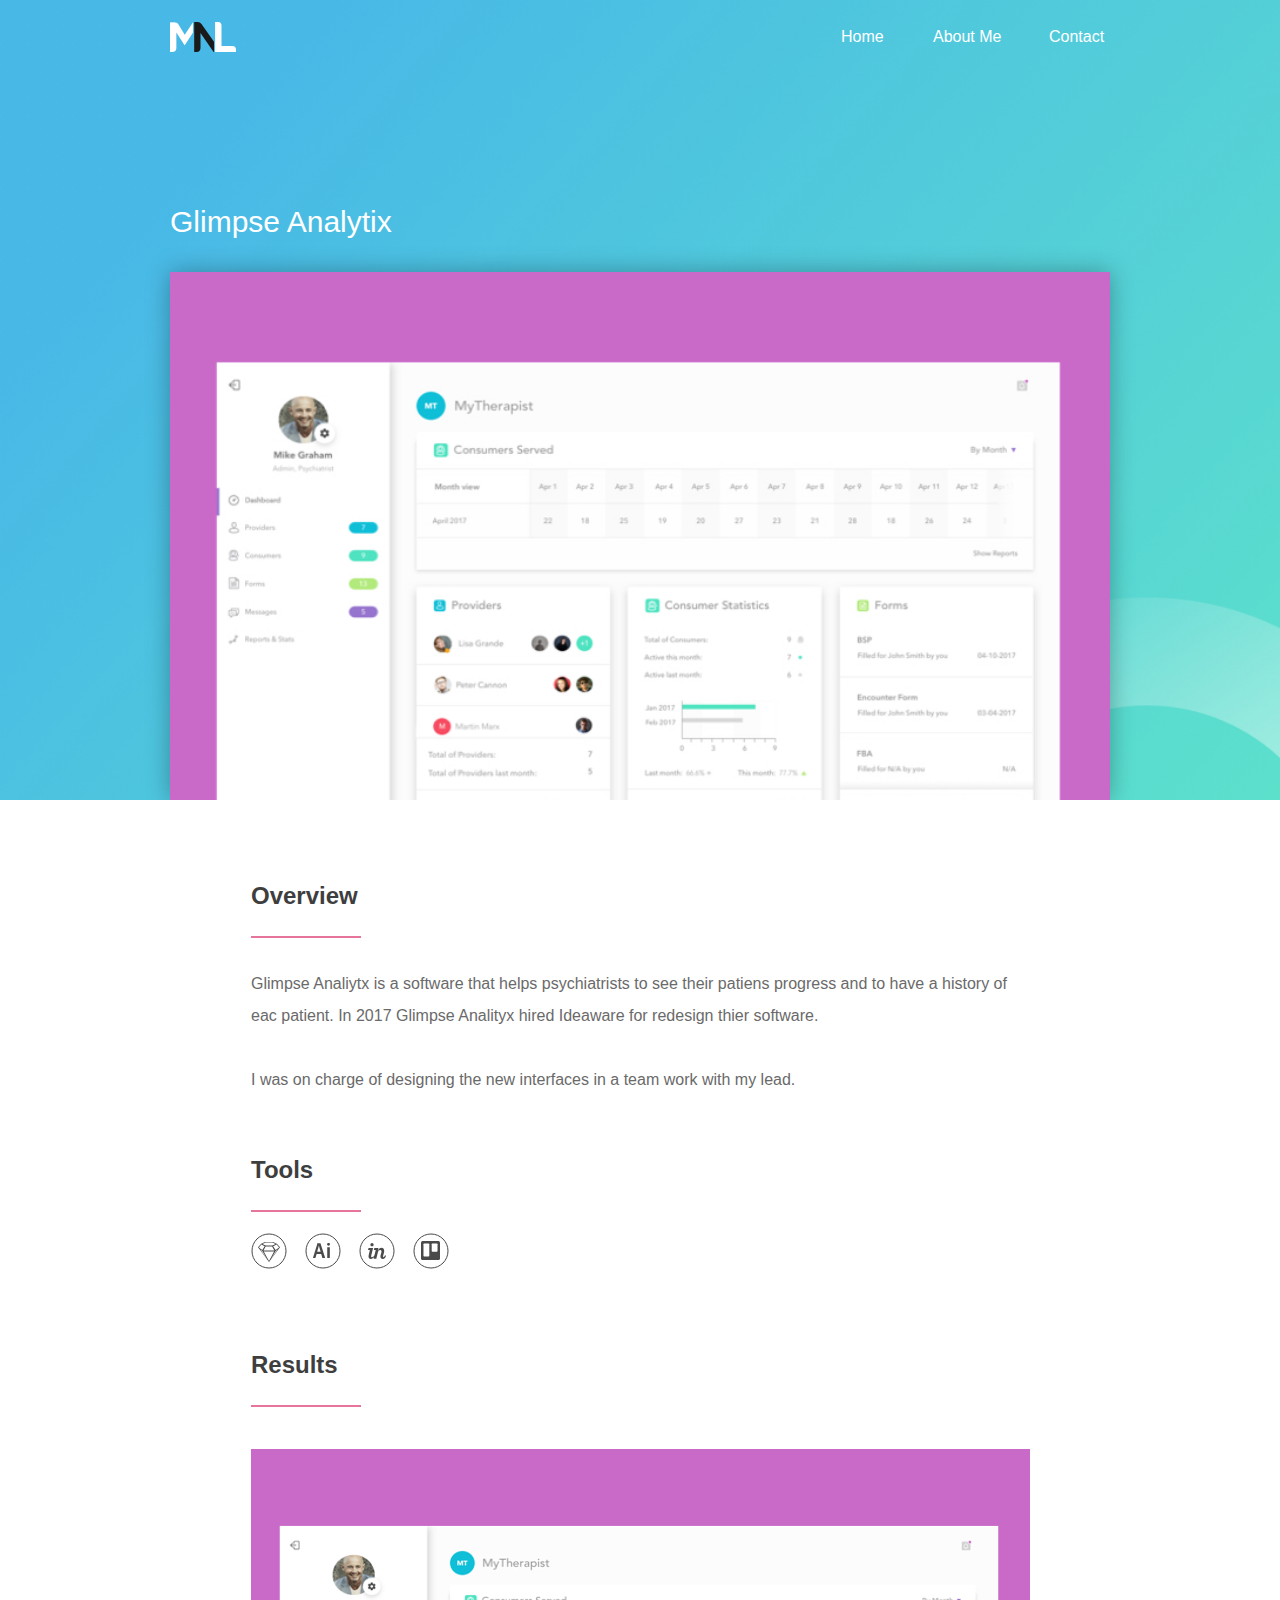
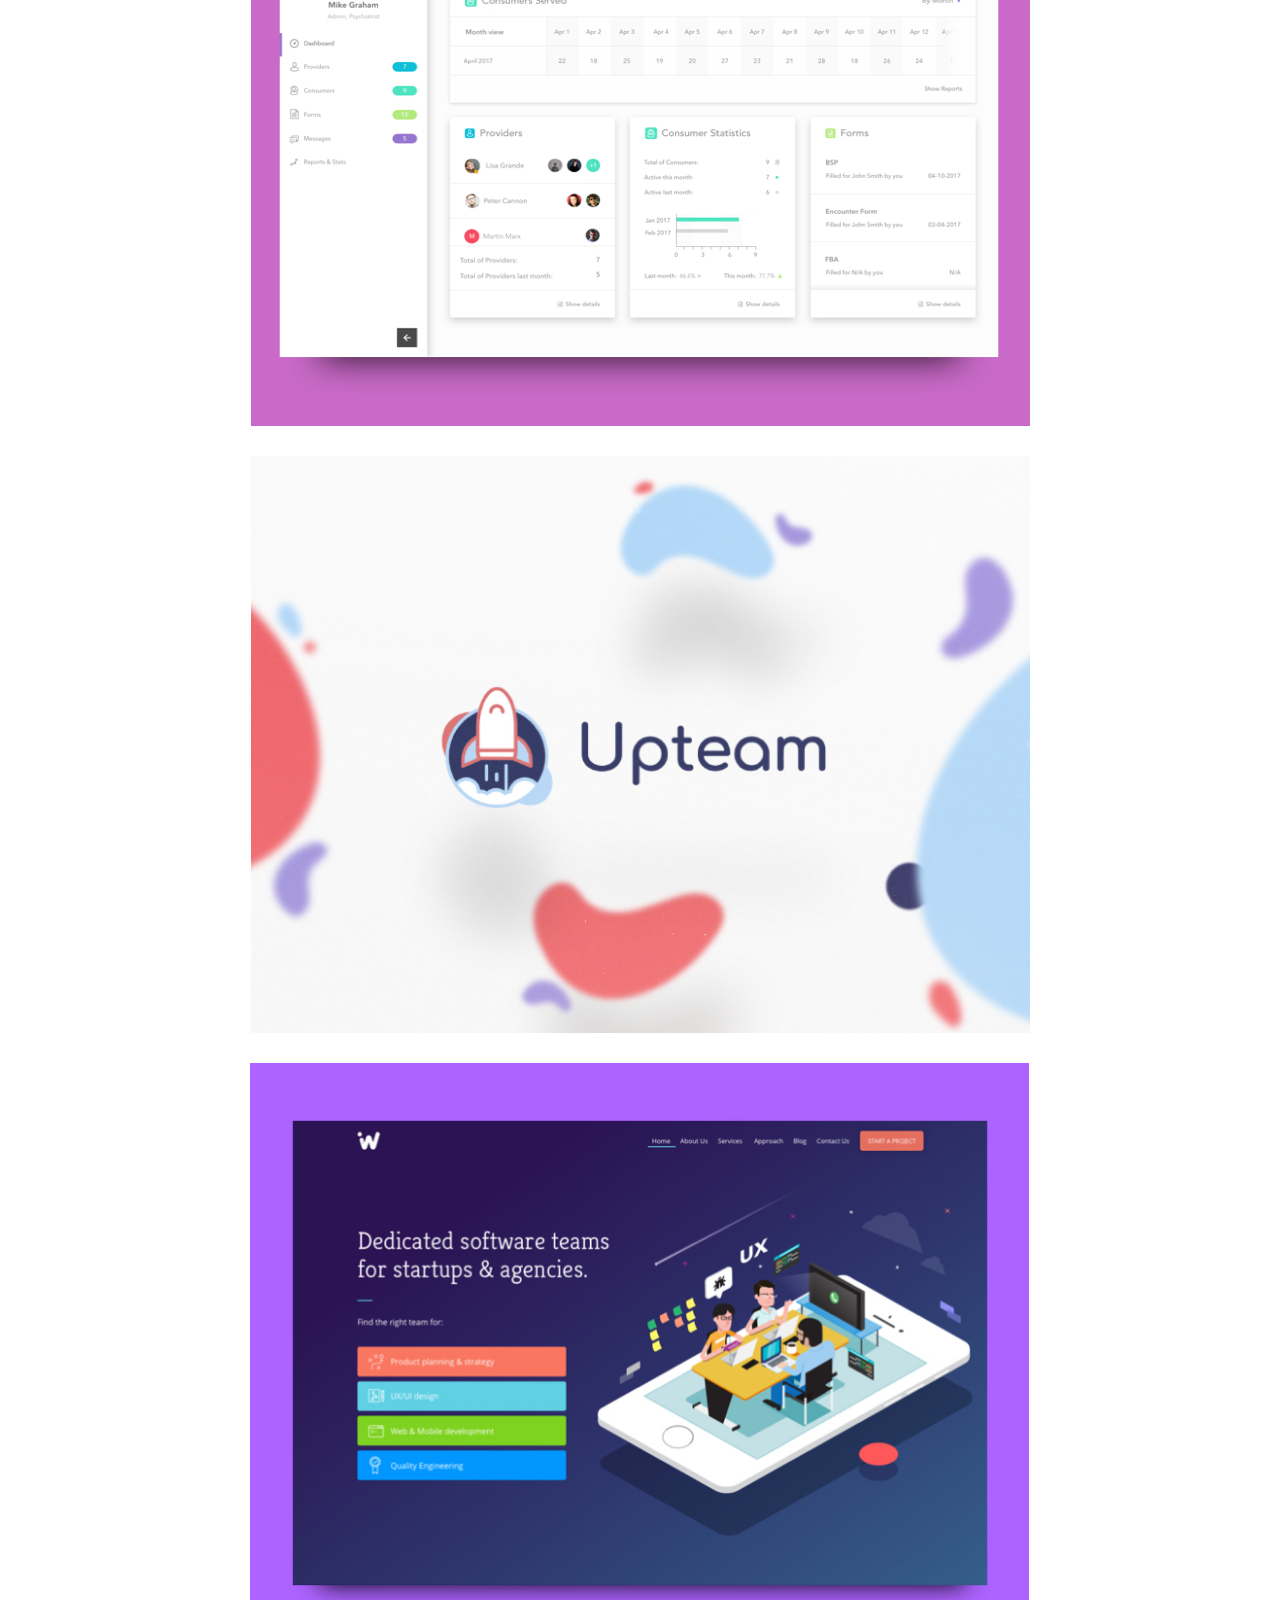
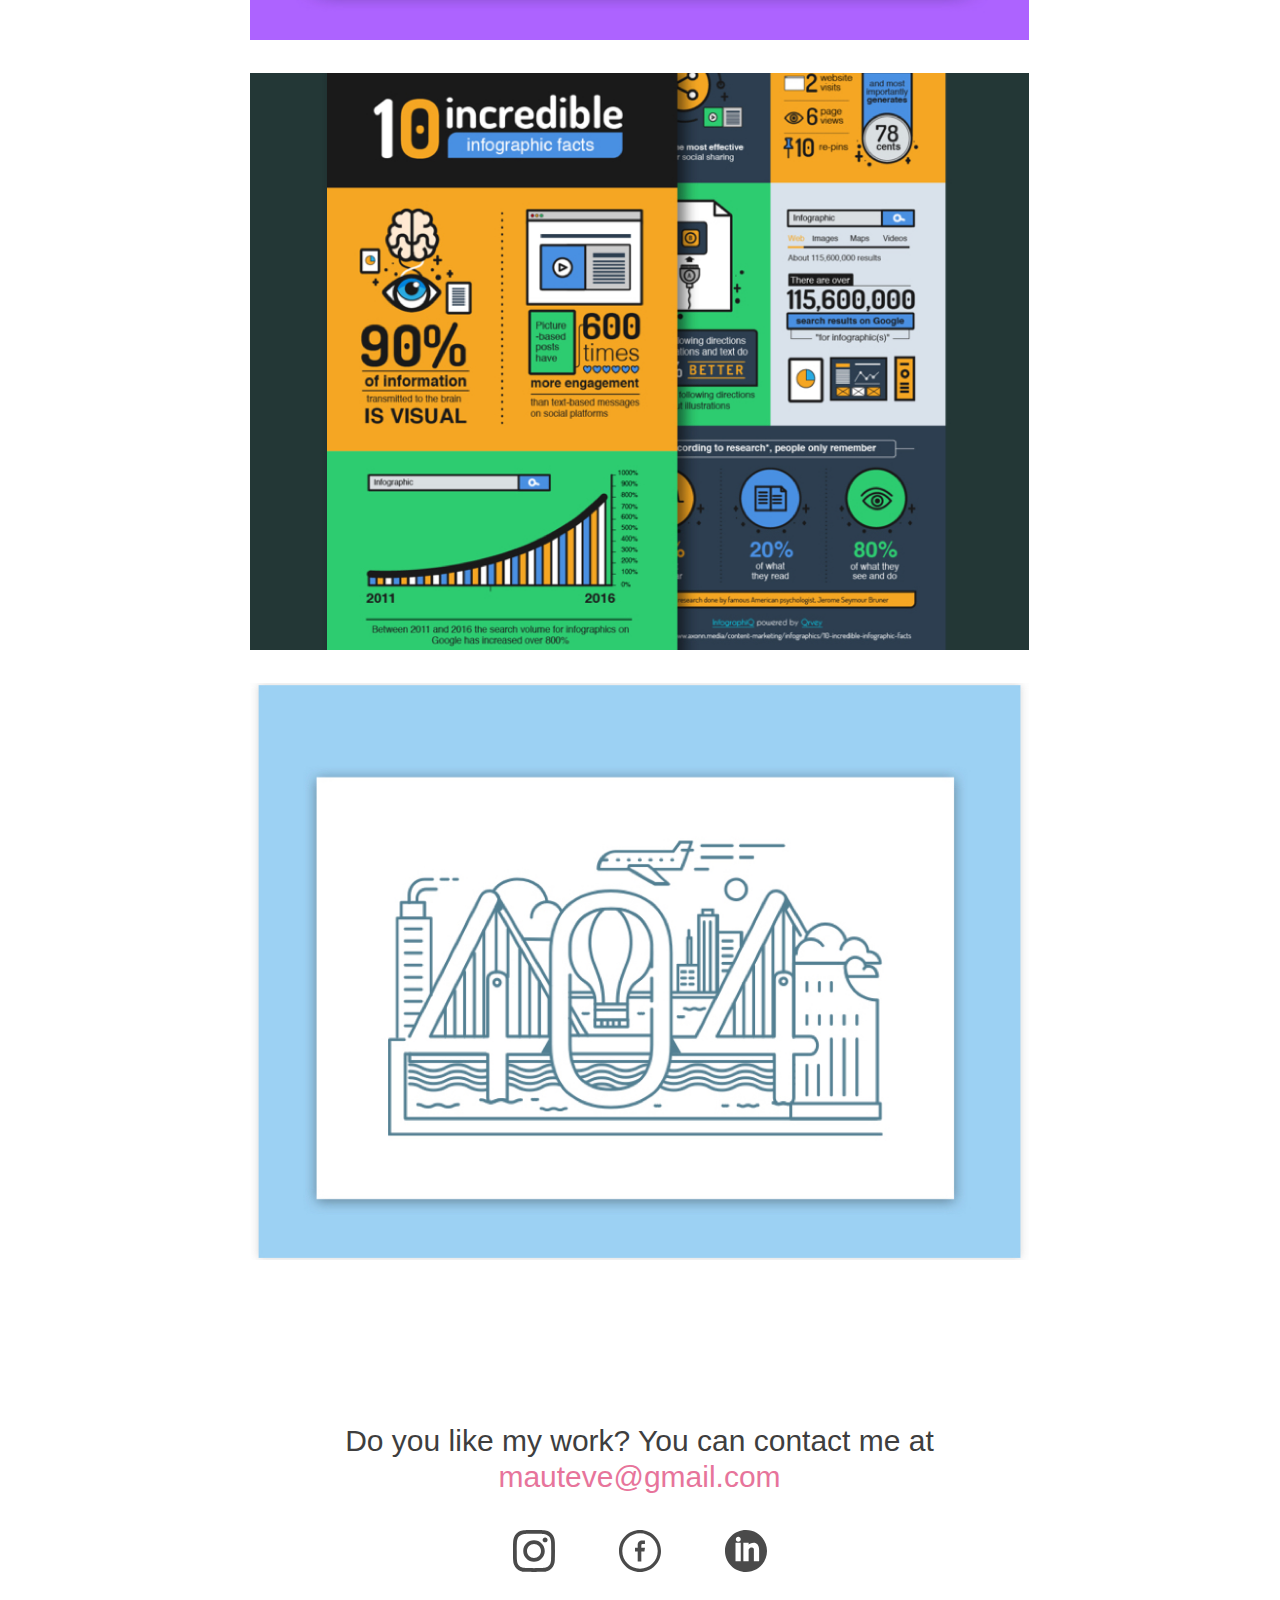
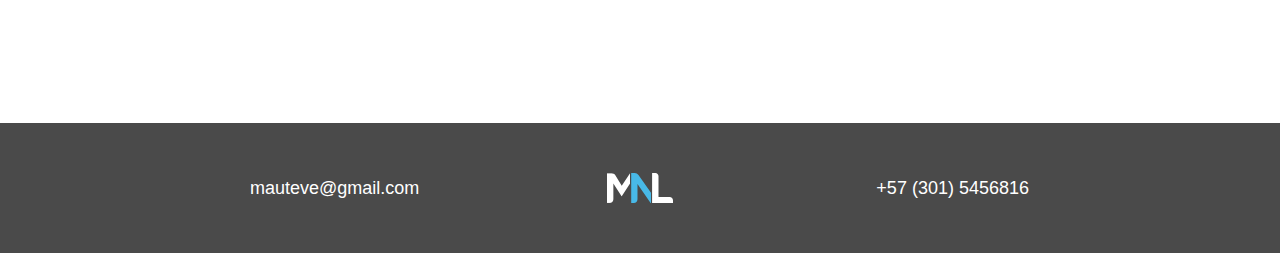
==== glipsy.html @ 7419769d "New update" ====
<!DOCTYPE html>
<html class="nojs html css_verticalspacer" lang="en-US">
 <head>

  <meta http-equiv="Content-type" content="text/html;charset=UTF-8"/>
  <meta name="generator" content="2017.0.4.363"/>
  
  <script type="text/javascript">
   // Update the 'nojs'/'js' class on the html node
document.documentElement.className = document.documentElement.className.replace(/\bnojs\b/g, 'js');

// Check that all required assets are uploaded and up-to-date
if(typeof Muse == "undefined") window.Muse = {}; window.Muse.assets = {"required":["museutils.js", "museconfig.js", "jquery.musepolyfill.bgsize.js", "jquery.watch.js", "jquery.scrolleffects.js", "require.js", "glipsy.css"], "outOfDate":[]};
</script>
  
  <title>Glipsy</title>
  <!-- CSS -->
  <link rel="stylesheet" type="text/css" href="css/site_global.css?crc=443350757"/>
  <link rel="stylesheet" type="text/css" href="css/glipsy.css?crc=286696289" id="pagesheet"/>
  <!-- IE-only CSS -->
  <!--[if lt IE 9]>
  <link rel="stylesheet" type="text/css" href="css/iefonts_glipsy.css?crc=179408139"/>
  <![endif]-->
  <!-- Other scripts -->
  <script type="text/javascript">
   var __adobewebfontsappname__ = "muse";
</script>
  <!-- JS includes -->
  <script src="https://webfonts.creativecloud.com/lato:n4,n7:default.js" type="text/javascript"></script>
   </head>
 <body>

  <div class="clearfix" id="page"><!-- column -->
   <div class="position_content" id="page_position_content">
    <div class="browser_width colelem" id="u547-bw">
     <div class="museBGSize" id="u547"><!-- column -->
      <div class="clearfix" id="u547_align_to_page">
       <div class="clearfix colelem" id="pu516"><!-- group -->
        <a class="nonblock nontext clip_frame grpelem" id="u516" href="index.html"><!-- svg --><img class="svg" id="u517" src="images/mau-logo.svg?crc=97443492" width="66" height="30" alt="" data-mu-svgfallback="images/mau%20logo_poster_.png?crc=57748039"/></a>
        <div class="clearfix grpelem" id="u538"><!-- group -->
         <a class="nonblock nontext clearfix grpelem" id="u540-4" href="index.html"><!-- content --><p>Home</p></a>
         <a class="nonblock nontext clearfix grpelem" id="u539-4" href="index.html#about"><!-- content --><p>About Me</p></a>
         <a class="nonblock nontext anim_swing clearfix grpelem" id="u541-4" href="glipsy.html#contact"><!-- content --><p>Contact</p></a>
        </div>
       </div>
       <div class="clearfix colelem" id="u586-4"><!-- content -->
        <p>Glimpse Analytix</p>
       </div>
       <div class="shadow museBGSize colelem" id="u580"><!-- simple frame --></div>
      </div>
     </div>
    </div>
    <div class="clearfix colelem" id="u583"><!-- column -->
     <div class="position_content" id="u583_position_content">
      <div class="clearfix colelem" id="u550"><!-- column -->
       <div class="clearfix colelem" id="u552-4"><!-- content -->
        <p>Overview</p>
       </div>
       <div class="colelem" id="u551"><!-- simple frame --></div>
      </div>
      <div class="clearfix colelem" id="u589-7"><!-- content -->
       <p>Glimpse Analiytx is a software that helps psychiatrists to see their patiens progress and to have a history of eac patient. In 2017 Glimpse Analityx hired Ideaware for redesign thier software.</p>
       <p>&nbsp;</p>
       <p>I was on charge of designing the new interfaces in a team work with my lead.</p>
      </div>
     </div>
    </div>
    <div class="clearfix colelem" id="u592"><!-- column -->
     <div class="clearfix colelem" id="u593-4"><!-- content -->
      <p>Tools</p>
     </div>
     <div class="colelem" id="u594"><!-- simple frame --></div>
    </div>
    <div class="clip_frame colelem" id="u629"><!-- svg -->
     <img class="svg" id="u625" src="images/items1.svg?crc=93284362" width="198" height="36" alt="" data-mu-svgfallback="images/items1_poster_.png?crc=3998183526"/>
    </div>
    <div class="clearfix colelem" id="u645"><!-- column -->
     <div class="clearfix colelem" id="u647-4"><!-- content -->
      <p>Results</p>
     </div>
     <div class="colelem" id="u646"><!-- simple frame --></div>
    </div>
    <div class="clearfix colelem" id="pu561-3"><!-- group -->
     <div class="clearfix grpelem" id="u561-3"><!-- content -->
      <p>&nbsp;</p>
     </div>
     <div class="museBGSize grpelem" id="u528"><!-- simple frame --></div>
    </div>
    <div class="museBGSize colelem" id="u513"><!-- simple frame --></div>
    <div class="museBGSize colelem" id="u542"><!-- simple frame --></div>
    <div class="museBGSize colelem" id="u562"><!-- simple frame --></div>
    <div class="museBGSize clearfix colelem" id="u534"><!-- group -->
     <a class="anchor_item grpelem" id="contact"></a>
    </div>
    <div class="verticalspacer" data-offset-top="4460" data-content-above-spacer="4459" data-content-below-spacer="591"></div>
    <div class="clearfix colelem" id="u527-6"><!-- content -->
     <p id="u527-2">Do you like my work? You can contact me at</p>
     <p id="u527-4">mauteve@gmail.com</p>
    </div>
    <div class="clearfix colelem" id="pu564"><!-- group -->
     <a class="nonblock nontext clip_frame grpelem" id="u564" href="https://www.instagram.com/mauteve/" target="_blank"><!-- svg --><img class="svg" id="u565" src="images/instagram.svg?crc=3971606391" width="42" height="42" alt="" data-mu-svgfallback="images/instagram_poster_.png?crc=4207622089"/></a>
     <a class="nonblock nontext clip_frame grpelem" id="u556" href="https://www.facebook.com/mauricio.nunez.790" target="_blank"><!-- svg --><img class="svg" id="u557" src="images/facebook.svg?crc=303448346" width="42" height="42" alt="" data-mu-svgfallback="images/facebook_poster_.png?crc=166941972"/></a>
     <a class="nonblock nontext clip_frame grpelem" id="u548" href="https://www.linkedin.com/in/mauricio-nu%C3%B1ez-03b488127/" target="_blank"><!-- svg --><img class="svg" id="u549" src="images/linkedin.svg?crc=256106211" width="42" height="42" alt="" data-mu-svgfallback="images/linkedin_poster_.png?crc=142197019"/></a>
    </div>
    <div class="browser_width colelem" id="u563-bw">
     <div id="u563"><!-- group -->
      <div class="clearfix" id="u563_align_to_page">
       <div class="clearfix grpelem" id="u514-4"><!-- content -->
        <p>mauteve@gmail.com</p>
       </div>
       <div class="clip_frame grpelem" id="u529"><!-- svg -->
        <img class="svg" id="u530" src="images/logo2.svg?crc=536399492" width="66" height="30" alt="" data-mu-svgfallback="images/logo2_poster_.png?crc=3783683288"/>
       </div>
       <div class="clearfix grpelem" id="u511-4"><!-- content -->
        <p>+57 (301) 5456816</p>
       </div>
      </div>
     </div>
    </div>
   </div>
  </div>
  <!-- Other scripts -->
  <script type="text/javascript">
   // Decide weather to suppress missing file error or not based on preference setting
var suppressMissingFileError = false
</script>
  <script type="text/javascript">
   window.Muse.assets.check=function(d){if(!window.Muse.assets.checked){window.Muse.assets.checked=!0;var b={},c=function(a,b){if(window.getComputedStyle){var c=window.getComputedStyle(a,null);return c&&c.getPropertyValue(b)||c&&c[b]||""}if(document.documentElement.currentStyle)return(c=a.currentStyle)&&c[b]||a.style&&a.style[b]||"";return""},a=function(a){if(a.match(/^rgb/))return a=a.replace(/\s+/g,"").match(/([\d\,]+)/gi)[0].split(","),(parseInt(a[0])<<16)+(parseInt(a[1])<<8)+parseInt(a[2]);if(a.match(/^\#/))return parseInt(a.substr(1),
16);return 0},g=function(g){for(var f=document.getElementsByTagName("link"),h=0;h<f.length;h++)if("text/css"==f[h].type){var i=(f[h].href||"").match(/\/?css\/([\w\-]+\.css)\?crc=(\d+)/);if(!i||!i[1]||!i[2])break;b[i[1]]=i[2]}f=document.createElement("div");f.className="version";f.style.cssText="display:none; width:1px; height:1px;";document.getElementsByTagName("body")[0].appendChild(f);for(h=0;h<Muse.assets.required.length;){var i=Muse.assets.required[h],l=i.match(/([\w\-\.]+)\.(\w+)$/),k=l&&l[1]?
l[1]:null,l=l&&l[2]?l[2]:null;switch(l.toLowerCase()){case "css":k=k.replace(/\W/gi,"_").replace(/^([^a-z])/gi,"_$1");f.className+=" "+k;k=a(c(f,"color"));l=a(c(f,"backgroundColor"));k!=0||l!=0?(Muse.assets.required.splice(h,1),"undefined"!=typeof b[i]&&(k!=b[i]>>>24||l!=(b[i]&16777215))&&Muse.assets.outOfDate.push(i)):h++;f.className="version";break;case "js":h++;break;default:throw Error("Unsupported file type: "+l);}}d?d().jquery!="1.8.3"&&Muse.assets.outOfDate.push("jquery-1.8.3.min.js"):Muse.assets.required.push("jquery-1.8.3.min.js");
f.parentNode.removeChild(f);if(Muse.assets.outOfDate.length||Muse.assets.required.length)f="Some files on the server may be missing or incorrect. Clear browser cache and try again. If the problem persists please contact website author.",g&&Muse.assets.outOfDate.length&&(f+="\nOut of date: "+Muse.assets.outOfDate.join(",")),g&&Muse.assets.required.length&&(f+="\nMissing: "+Muse.assets.required.join(",")),suppressMissingFileError?(f+="\nUse SuppressMissingFileError key in AppPrefs.xml to show missing file error pop up.",console.log(f)):alert(f)};location&&location.search&&location.search.match&&location.search.match(/muse_debug/gi)?
setTimeout(function(){g(!0)},5E3):g()}};
var muse_init=function(){require.config({baseUrl:""});require(["jquery","museutils","whatinput","jquery.musepolyfill.bgsize","jquery.watch","jquery.scrolleffects"],function(d){var $ = d;$(document).ready(function(){try{
window.Muse.assets.check($);/* body */
Muse.Utils.transformMarkupToFixBrowserProblemsPreInit();/* body */
Muse.Utils.prepHyperlinks(true);/* body */
Muse.Utils.resizeHeight('.browser_width');/* resize height */
Muse.Utils.requestAnimationFrame(function() { $('body').addClass('initialized'); });/* mark body as initialized */
Muse.Utils.fullPage('#page');/* 100% height page */
$('#u547').registerBackgroundPositionScrollEffect([{"speed":[0,0],"in":[-Infinity,0]},{"speed":[0,0],"in":[0,Infinity]}]);/* scroll effect */
Muse.Utils.showWidgetsWhenReady();/* body */
Muse.Utils.transformMarkupToFixBrowserProblems();/* body */
}catch(b){if(b&&"function"==typeof b.notify?b.notify():Muse.Assert.fail("Error calling selector function: "+b),false)throw b;}})})};

</script>
  <!-- RequireJS script -->
  <script src="scripts/require.js?crc=3951022091" type="text/javascript" async data-main="scripts/museconfig.js?crc=4177022356" onload="if (requirejs) requirejs.onError = function(requireType, requireModule) { if (requireType && requireType.toString && requireType.toString().indexOf && 0 <= requireType.toString().indexOf('#scripterror')) window.Muse.assets.check(); }" onerror="window.Muse.assets.check();"></script>
   </body>
</html>
---- css/site_global.css ----
html{min-height:100%;min-width:100%;-ms-text-size-adjust:none;}body,div,dl,dt,dd,ul,ol,li,nav,h1,h2,h3,h4,h5,h6,pre,code,form,fieldset,legend,input,button,textarea,p,blockquote,th,td,a{margin:0px;padding:0px;border-width:0px;border-style:solid;border-color:transparent;-webkit-transform-origin:left top;-ms-transform-origin:left top;-o-transform-origin:left top;transform-origin:left top;background-repeat:no-repeat;}button.submit-btn{-moz-box-sizing:content-box;-webkit-box-sizing:content-box;box-sizing:content-box;}.transition{-webkit-transition-property:background-image,background-position,background-color,border-color,border-radius,color,font-size,font-style,font-weight,letter-spacing,line-height,text-align,box-shadow,text-shadow,opacity;transition-property:background-image,background-position,background-color,border-color,border-radius,color,font-size,font-style,font-weight,letter-spacing,line-height,text-align,box-shadow,text-shadow,opacity;}.transition *{-webkit-transition:inherit;transition:inherit;}table{border-collapse:collapse;border-spacing:0px;}fieldset,img{border:0px;border-style:solid;-webkit-transform-origin:left top;-ms-transform-origin:left top;-o-transform-origin:left top;transform-origin:left top;}address,caption,cite,code,dfn,em,strong,th,var,optgroup{font-style:inherit;font-weight:inherit;}del,ins{text-decoration:none;}li{list-style:none;}caption,th{text-align:left;}h1,h2,h3,h4,h5,h6{font-size:100%;font-weight:inherit;}input,button,textarea,select,optgroup,option{font-family:inherit;font-size:inherit;font-style:inherit;font-weight:inherit;}.form-grp input,.form-grp textarea{-webkit-appearance:none;-webkit-border-radius:0;}body{font-family:Arial, Helvetica Neue, Helvetica, sans-serif;text-align:left;font-size:14px;line-height:17px;word-wrap:break-word;text-rendering:optimizeLegibility;-moz-font-feature-settings:'liga';-ms-font-feature-settings:'liga';-webkit-font-feature-settings:'liga';font-feature-settings:'liga';}a:link{color:#0000FF;text-decoration:underline;}a:visited{color:#800080;text-decoration:underline;}a:hover{color:#0000FF;text-decoration:underline;}a:active{color:#EE0000;text-decoration:underline;}a.nontext{color:black;text-decoration:none;font-style:normal;font-weight:normal;}.normal_text{color:#000000;direction:ltr;font-family:Arial, Helvetica Neue, Helvetica, sans-serif;font-size:14px;font-style:normal;font-weight:normal;letter-spacing:0px;line-height:17px;text-align:left;text-decoration:none;text-indent:0px;text-transform:none;vertical-align:0px;padding:0px;}.list0 li:before{position:absolute;right:100%;letter-spacing:0px;text-decoration:none;font-weight:normal;font-style:normal;}.rtl-list li:before{right:auto;left:100%;}.nls-None > li:before,.nls-None .list3 > li:before,.nls-None .list6 > li:before{margin-right:6px;content:'•';}.nls-None .list1 > li:before,.nls-None .list4 > li:before,.nls-None .list7 > li:before{margin-right:6px;content:'○';}.nls-None,.nls-None .list1,.nls-None .list2,.nls-None .list3,.nls-None .list4,.nls-None .list5,.nls-None .list6,.nls-None .list7,.nls-None .list8{padding-left:34px;}.nls-None.rtl-list,.nls-None .list1.rtl-list,.nls-None .list2.rtl-list,.nls-None .list3.rtl-list,.nls-None .list4.rtl-list,.nls-None .list5.rtl-list,.nls-None .list6.rtl-list,.nls-None .list7.rtl-list,.nls-None .list8.rtl-list{padding-left:0px;padding-right:34px;}.nls-None .list2 > li:before,.nls-None .list5 > li:before,.nls-None .list8 > li:before{margin-right:6px;content:'-';}.nls-None.rtl-list > li:before,.nls-None .list1.rtl-list > li:before,.nls-None .list2.rtl-list > li:before,.nls-None .list3.rtl-list > li:before,.nls-None .list4.rtl-list > li:before,.nls-None .list5.rtl-list > li:before,.nls-None .list6.rtl-list > li:before,.nls-None .list7.rtl-list > li:before,.nls-None .list8.rtl-list > li:before{margin-right:0px;margin-left:6px;}.TabbedPanelsTab{white-space:nowrap;}.MenuBar .MenuBarView,.MenuBar .SubMenuView{display:block;list-style:none;}.MenuBar .SubMenu{display:none;position:absolute;}.NoWrap{white-space:nowrap;word-wrap:normal;}.rootelem{margin-left:auto;margin-right:auto;}.colelem{display:inline;float:left;clear:both;}.clearfix:after{content:"\0020";visibility:hidden;display:block;height:0px;clear:both;}*:first-child+html .clearfix{zoom:1;}.clip_frame{overflow:hidden;}.popup_anchor{position:relative;width:0px;height:0px;}.popup_element{z-index:100000;}.svg{display:block;vertical-align:top;}span.wrap{content:'';clear:left;display:block;}span.actAsInlineDiv{display:inline-block;}.position_content,.excludeFromNormalFlow{float:left;}.preload_images{position:absolute;overflow:hidden;left:-9999px;top:-9999px;height:1px;width:1px;}.preload{height:1px;width:1px;}.animateStates{-webkit-transition:0.3s ease-in-out;-moz-transition:0.3s ease-in-out;-o-transition:0.3s ease-in-out;transition:0.3s ease-in-out;}[data-whatinput="mouse"] *:focus,[data-whatinput="touch"] *:focus,input:focus,textarea:focus{outline:none;}textarea{resize:none;overflow:auto;}.fld-prompt{pointer-events:none;}.wrapped-input{position:absolute;top:0px;left:0px;background:transparent;border:none;}.submit-btn{z-index:50000;cursor:pointer;}.anchor_item{width:22px;height:18px;}.MenuBar .SubMenuVisible,.MenuBarVertical .SubMenuVisible,.MenuBar .SubMenu .SubMenuVisible,.popup_element.Active,span.actAsPara,.actAsDiv,a.nonblock.nontext,img.block{display:block;}.widget_invisible,.js .invi,.js .mse_pre_init{visibility:hidden;}.ose_ei{visibility:hidden;z-index:0;}.no_vert_scroll{overflow-y:hidden;}.always_vert_scroll{overflow-y:scroll;}.always_horz_scroll{overflow-x:scroll;}.fullscreen{overflow:hidden;left:0px;top:0px;position:fixed;height:100%;width:100%;-moz-box-sizing:border-box;-webkit-box-sizing:border-box;-ms-box-sizing:border-box;box-sizing:border-box;}.fullwidth{position:absolute;}.borderbox{-moz-box-sizing:border-box;-webkit-box-sizing:border-box;-ms-box-sizing:border-box;box-sizing:border-box;}.scroll_wrapper{position:absolute;overflow:auto;left:0px;right:0px;top:0px;bottom:0px;padding-top:0px;padding-bottom:0px;margin-top:0px;margin-bottom:0px;}.browser_width > *{position:absolute;left:0px;right:0px;}.grpelem,.accordion_wrapper{display:inline;float:left;}.fld-checkbox input[type=checkbox],.fld-radiobutton input[type=radio]{position:absolute;overflow:hidden;clip:rect(0px, 0px, 0px, 0px);height:1px;width:1px;margin:-1px;padding:0px;border:0px;}.fld-checkbox input[type=checkbox] + label,.fld-radiobutton input[type=radio] + label{display:inline-block;background-repeat:no-repeat;cursor:pointer;float:left;width:100%;height:100%;}.pointer_cursor,.fld-recaptcha-mode,.fld-recaptcha-refresh,.fld-recaptcha-help{cursor:pointer;}p,h1,h2,h3,h4,h5,h6,ol,ul,span.actAsPara{max-height:1000000px;}.superscript{vertical-align:super;font-size:66%;line-height:0px;}.subscript{vertical-align:sub;font-size:66%;line-height:0px;}.horizontalSlideShow{-ms-touch-action:pan-y;touch-action:pan-y;}.verticalSlideShow{-ms-touch-action:pan-x;touch-action:pan-x;}.colelem100,.verticalspacer{clear:both;}.list0 li,.MenuBar .MenuItemContainer,.SlideShowContentPanel .fullscreen img,.css_verticalspacer .verticalspacer{position:relative;}.popup_element.Inactive,.js .disn,.js .an_invi,.hidden,.breakpoint{display:none;}#muse_css_mq{position:absolute;display:none;background-color:#FFFFFE;}.fluid_height_spacer{width:0.01px;}.muse_check_css{display:none;position:fixed;}@media screen and (-webkit-min-device-pixel-ratio:0){body{text-rendering:auto;}}
---- css/glipsy.css ----
.version.glipsy{color:#000011;background-color:#16A361;}#page{z-index:1;width:1280px;min-height:5050px;background-image:none;border-width:0px;border-color:#000000;background-color:transparent;margin-left:auto;margin-right:auto;}#page_position_content{margin-bottom:-3px;width:0.01px;}#u547{z-index:2;min-height:800px;opacity:1;-ms-filter:"progid:DXImageTransform.Microsoft.Alpha(Opacity=100)";filter:alpha(opacity=100);background:transparent url("../images/bg1.jpg?crc=4267783850") no-repeat center center;background-size:cover;}#u547_align_to_page{margin-left:auto;margin-right:auto;position:relative;width:1280px;left:-100px;padding-top:22px;}#pu516{z-index:3;width:0.01px;left:270px;position:relative;}#u516{z-index:3;width:66px;background-color:transparent;position:relative;margin-right:-10000px;}#u517{z-index:4;display:block;}#u538{z-index:36;width:269px;border-width:0px;border-color:transparent;background-color:transparent;position:relative;margin-right:-10000px;margin-top:5px;left:671px;}#u540-4{z-index:37;width:43px;min-height:21px;background-color:transparent;line-height:19px;color:#FFFFFF;font-size:16px;font-family:lato, sans-serif;font-weight:400;position:relative;margin-right:-10000px;}#u539-4{z-index:41;width:76px;min-height:21px;background-color:transparent;line-height:19px;color:#FFFFFF;font-size:16px;font-family:lato, sans-serif;font-weight:400;position:relative;margin-right:-10000px;left:92px;}#u541-4{z-index:45;width:61px;min-height:21px;background-color:transparent;line-height:19px;color:#FFFFFF;font-size:16px;font-family:lato, sans-serif;font-weight:400;position:relative;margin-right:-10000px;left:208px;}#u586-4{z-index:51;width:442px;min-height:32px;background-color:transparent;line-height:36px;color:#FFFFFF;font-size:30px;font-family:lato, sans-serif;font-weight:400;left:270px;margin-top:152px;position:relative;}#u580{z-index:49;width:940px;height:528px;box-shadow:0px 0px 23px rgba(0,0,0,0.3);opacity:1;-ms-filter:"progid:DXImageTransform.Microsoft.Alpha(Opacity=100)";filter:alpha(opacity=100);left:270px;margin-top:32px;position:relative;background:#FFFFFF url("../images/jun2.jpg?crc=338880880") no-repeat center top;background-size:cover;}.js body{visibility:hidden;}.js body.initialized{visibility:visible;}#u547-bw{z-index:2;min-height:800px;}#u583{z-index:50;width:1067px;background-color:#FFFFFF;margin-left:93px;position:relative;}#u583_position_content{margin-bottom:-37px;padding-top:81px;width:100%;}#u550{z-index:55;width:779px;border-width:0px;border-color:transparent;background-color:transparent;margin-left:158px;position:relative;}#u552-4{z-index:56;width:779px;min-height:34px;background-color:transparent;line-height:29px;color:#3E3E3E;font-size:24px;font-family:lato, sans-serif;font-weight:700;position:relative;}#u551{z-index:60;width:110px;height:2px;background-color:#E7749B;margin-top:21px;position:relative;}#u589-7{z-index:73;width:779px;min-height:25px;background-color:transparent;line-height:32px;color:#6A6A6A;font-size:16px;font-family:lato, sans-serif;font-weight:400;margin-left:158px;margin-top:30px;position:relative;}#u592{z-index:61;width:779px;border-width:0px;border-color:transparent;background-color:transparent;margin-left:251px;margin-top:96px;position:relative;}#u593-4{z-index:62;width:779px;min-height:34px;background-color:transparent;line-height:29px;color:#3E3E3E;font-size:24px;font-family:lato, sans-serif;font-weight:700;position:relative;}#u594{z-index:66;width:110px;height:2px;background-color:#E7749B;margin-top:21px;position:relative;}#u629{z-index:80;width:198px;background-color:transparent;margin-left:251px;margin-top:21px;position:relative;}#u625{z-index:81;display:block;}#u645{z-index:67;width:779px;border-width:0px;border-color:transparent;background-color:transparent;margin-left:251px;margin-top:81px;position:relative;}#u647-4{z-index:68;width:779px;min-height:34px;background-color:transparent;line-height:29px;color:#3E3E3E;font-size:24px;font-family:lato, sans-serif;font-weight:700;position:relative;}#u646{z-index:72;width:110px;height:2px;background-color:#E7749B;margin-top:21px;position:relative;}#pu561-3{z-index:5;width:0.01px;margin-left:-200px;margin-top:42px;}#u561-3{z-index:5;width:9px;background-color:transparent;position:relative;margin-right:-10000px;margin-top:106px;}#u528{z-index:8;width:779px;height:577px;opacity:1;-ms-filter:"progid:DXImageTransform.Microsoft.Alpha(Opacity=100)";filter:alpha(opacity=100);position:relative;margin-right:-10000px;left:451px;background:transparent url("../images/jun2.jpg?crc=338880880") no-repeat center center;background-size:cover;}#u513{z-index:9;width:779px;height:577px;opacity:1;-ms-filter:"progid:DXImageTransform.Microsoft.Alpha(Opacity=100)";filter:alpha(opacity=100);margin-left:251px;margin-top:30px;position:relative;background:transparent url("../images/jun3.jpg?crc=12240878") no-repeat center center;background-size:cover;}#u542{z-index:10;width:779px;height:577px;opacity:1;-ms-filter:"progid:DXImageTransform.Microsoft.Alpha(Opacity=100)";filter:alpha(opacity=100);margin-left:250px;margin-top:30px;position:relative;background:transparent url("../images/jun4.jpg?crc=4238243997") no-repeat center center;background-size:cover;}#u562{z-index:11;width:779px;height:577px;opacity:1;-ms-filter:"progid:DXImageTransform.Microsoft.Alpha(Opacity=100)";filter:alpha(opacity=100);margin-left:250px;margin-top:33px;position:relative;background:transparent url("../images/jun5.jpg?crc=4215621469") no-repeat center center;background-size:cover;}#u534{z-index:12;width:779px;opacity:1;-ms-filter:"progid:DXImageTransform.Microsoft.Alpha(Opacity=100)";filter:alpha(opacity=100);padding-bottom:65px;margin-left:250px;margin-top:33px;position:relative;background:transparent url("../images/jun6.jpg?crc=95916474") no-repeat center center;background-size:cover;}#contact{position:relative;margin-right:-10000px;width:22px;margin-top:494px;left:389px;}.css_verticalspacer .verticalspacer{height:calc(100vh - 5050px);}#u527-6{z-index:13;width:779px;min-height:34px;background-color:transparent;line-height:36px;text-align:center;font-size:30px;font-family:lato, sans-serif;font-weight:400;margin-left:250px;margin-top:163px;position:relative;}#u527-2{color:#3E3E3E;}#u527-4{color:#E7749B;}#pu564{z-index:23;width:0.01px;margin-left:513px;margin-top:35px;}#u564{z-index:23;width:42px;background-color:transparent;position:relative;margin-right:-10000px;}#u565{z-index:24;display:block;}#u556{z-index:19;width:42px;background-color:transparent;position:relative;margin-right:-10000px;left:106px;}#u557{z-index:20;display:block;}#u548{z-index:21;width:42px;background-color:transparent;position:relative;margin-right:-10000px;left:212px;}#u549{z-index:22;display:block;}#u563{z-index:25;min-height:80px;background-color:#4A4A4A;padding-bottom:50px;}#u563_align_to_page{margin-left:auto;margin-right:auto;position:relative;width:1280px;left:-100px;}#u514-4{z-index:28;width:180px;min-height:11px;background-color:transparent;line-height:22px;color:#FFFFFF;font-size:18px;font-family:lato, sans-serif;font-weight:400;position:relative;margin-right:-10000px;margin-top:54px;left:350px;}#u529{z-index:26;width:66px;background-color:transparent;position:relative;margin-right:-10000px;margin-top:50px;left:707px;}#u530{z-index:27;display:block;}#u511-4{z-index:32;width:180px;min-height:11px;background-color:transparent;line-height:22px;color:#FFFFFF;text-align:right;font-size:18px;font-family:lato, sans-serif;font-weight:400;position:relative;margin-right:-10000px;margin-top:54px;left:949px;}#u563-bw{z-index:25;min-height:80px;margin-top:151px;}#muse_css_mq,.html{background-color:#FFFFFF;}body{position:relative;min-width:1280px;}
---- css/iefonts_glipsy.css ----
#u552-4,#u593-4,#u647-4{font-family:lato-n7, sans-serif;}#u540-4,#u539-4,#u541-4,#u586-4,#u589-7,#u527-6,#u514-4,#u511-4{font-family:lato-n4, sans-serif;}
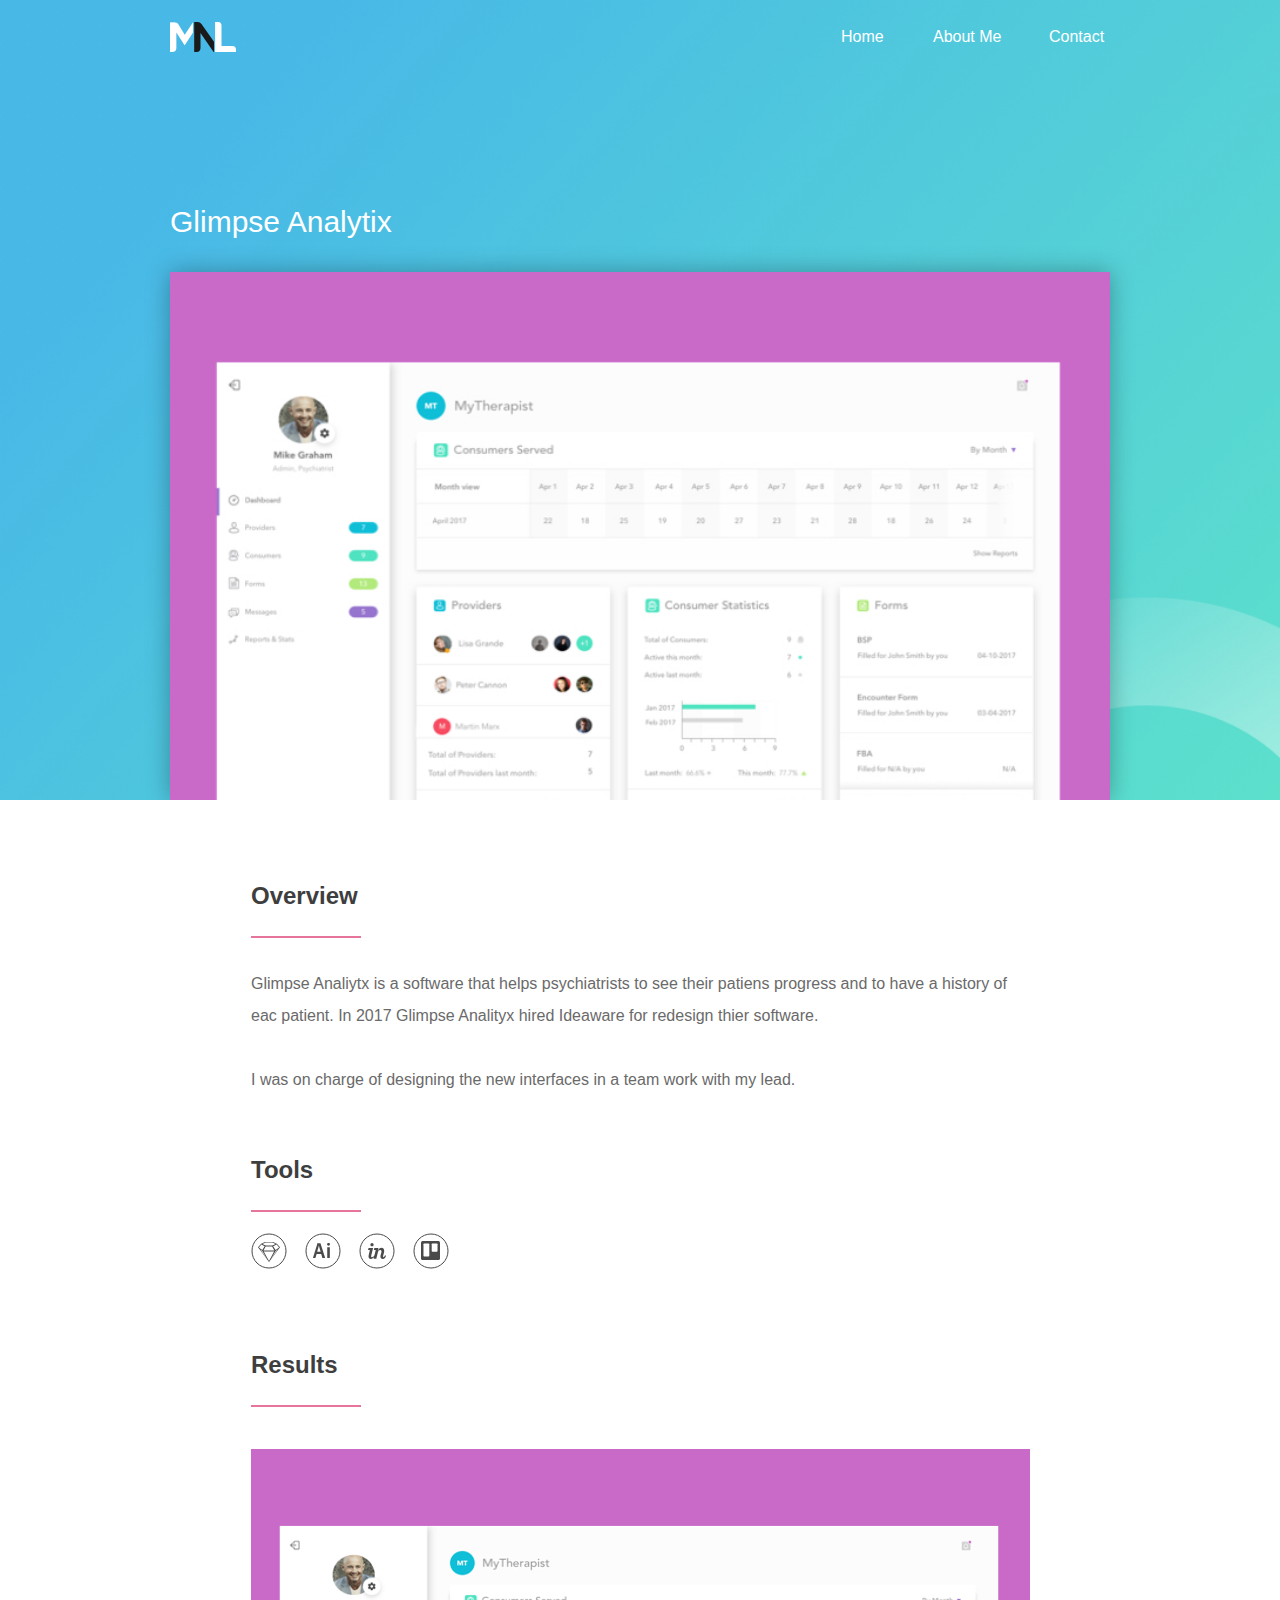
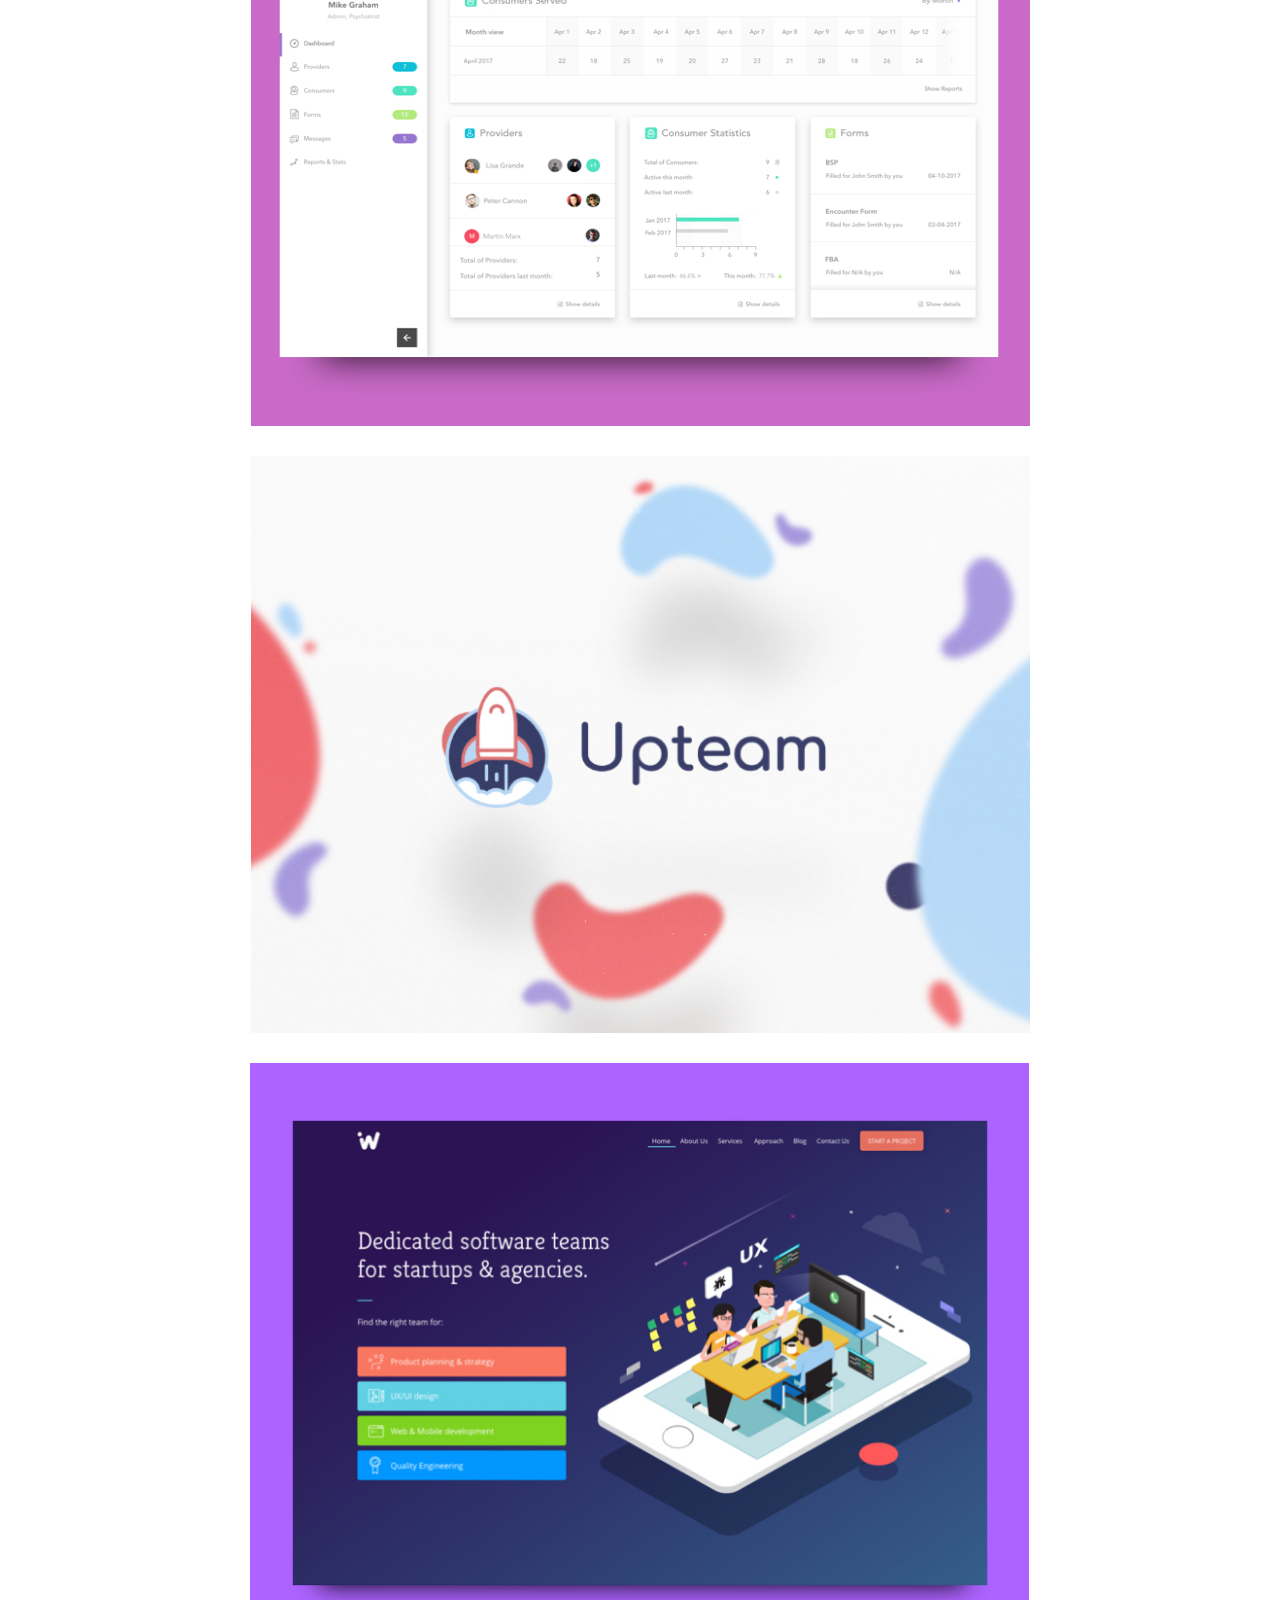
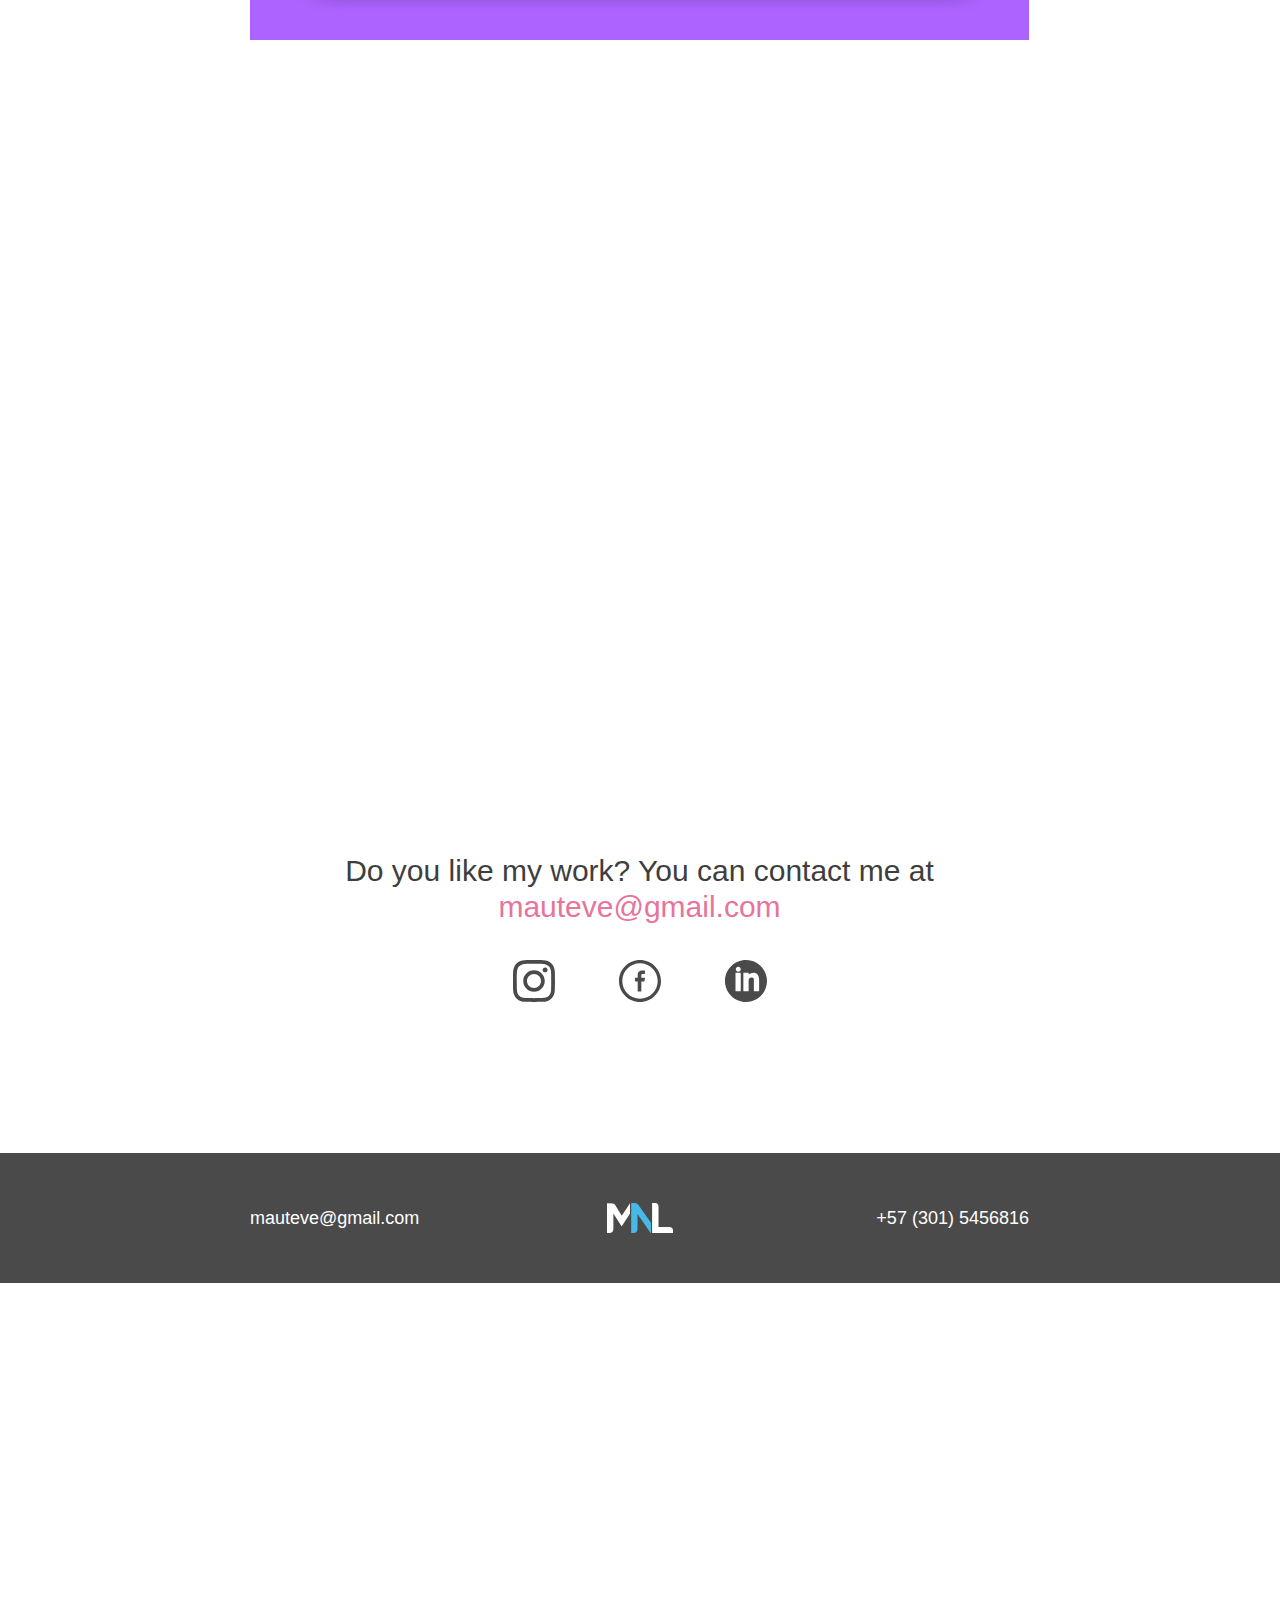
==== commit 2de994e6: "change images" ====
--- a/glipsy.html
+++ b/glipsy.html
@@ -16,7 +16,7 @@
   <title>Glipsy</title>
   <!-- CSS -->
   <link rel="stylesheet" type="text/css" href="css/site_global.css?crc=443350757"/>
-  <link rel="stylesheet" type="text/css" href="css/glipsy.css?crc=286696289" id="pagesheet"/>
+  <link rel="stylesheet" type="text/css" href="css/glipsy.css?crc=4032487847" id="pagesheet"/>
   <!-- IE-only CSS -->
   <!--[if lt IE 9]>
   <link rel="stylesheet" type="text/css" href="css/iefonts_glipsy.css?crc=179408139"/>
@@ -88,11 +88,8 @@
     </div>
     <div class="museBGSize colelem" id="u513"><!-- simple frame --></div>
     <div class="museBGSize colelem" id="u542"><!-- simple frame --></div>
-    <div class="museBGSize colelem" id="u562"><!-- simple frame --></div>
-    <div class="museBGSize clearfix colelem" id="u534"><!-- group -->
-     <a class="anchor_item grpelem" id="contact"></a>
-    </div>
-    <div class="verticalspacer" data-offset-top="4460" data-content-above-spacer="4459" data-content-below-spacer="591"></div>
+    <a class="anchor_item colelem" id="contact"></a>
+    <div class="verticalspacer" data-offset-top="3891" data-content-above-spacer="3890" data-content-below-spacer="504"></div>
     <div class="clearfix colelem" id="u527-6"><!-- content -->
      <p id="u527-2">Do you like my work? You can contact me at</p>
      <p id="u527-4">mauteve@gmail.com</p>
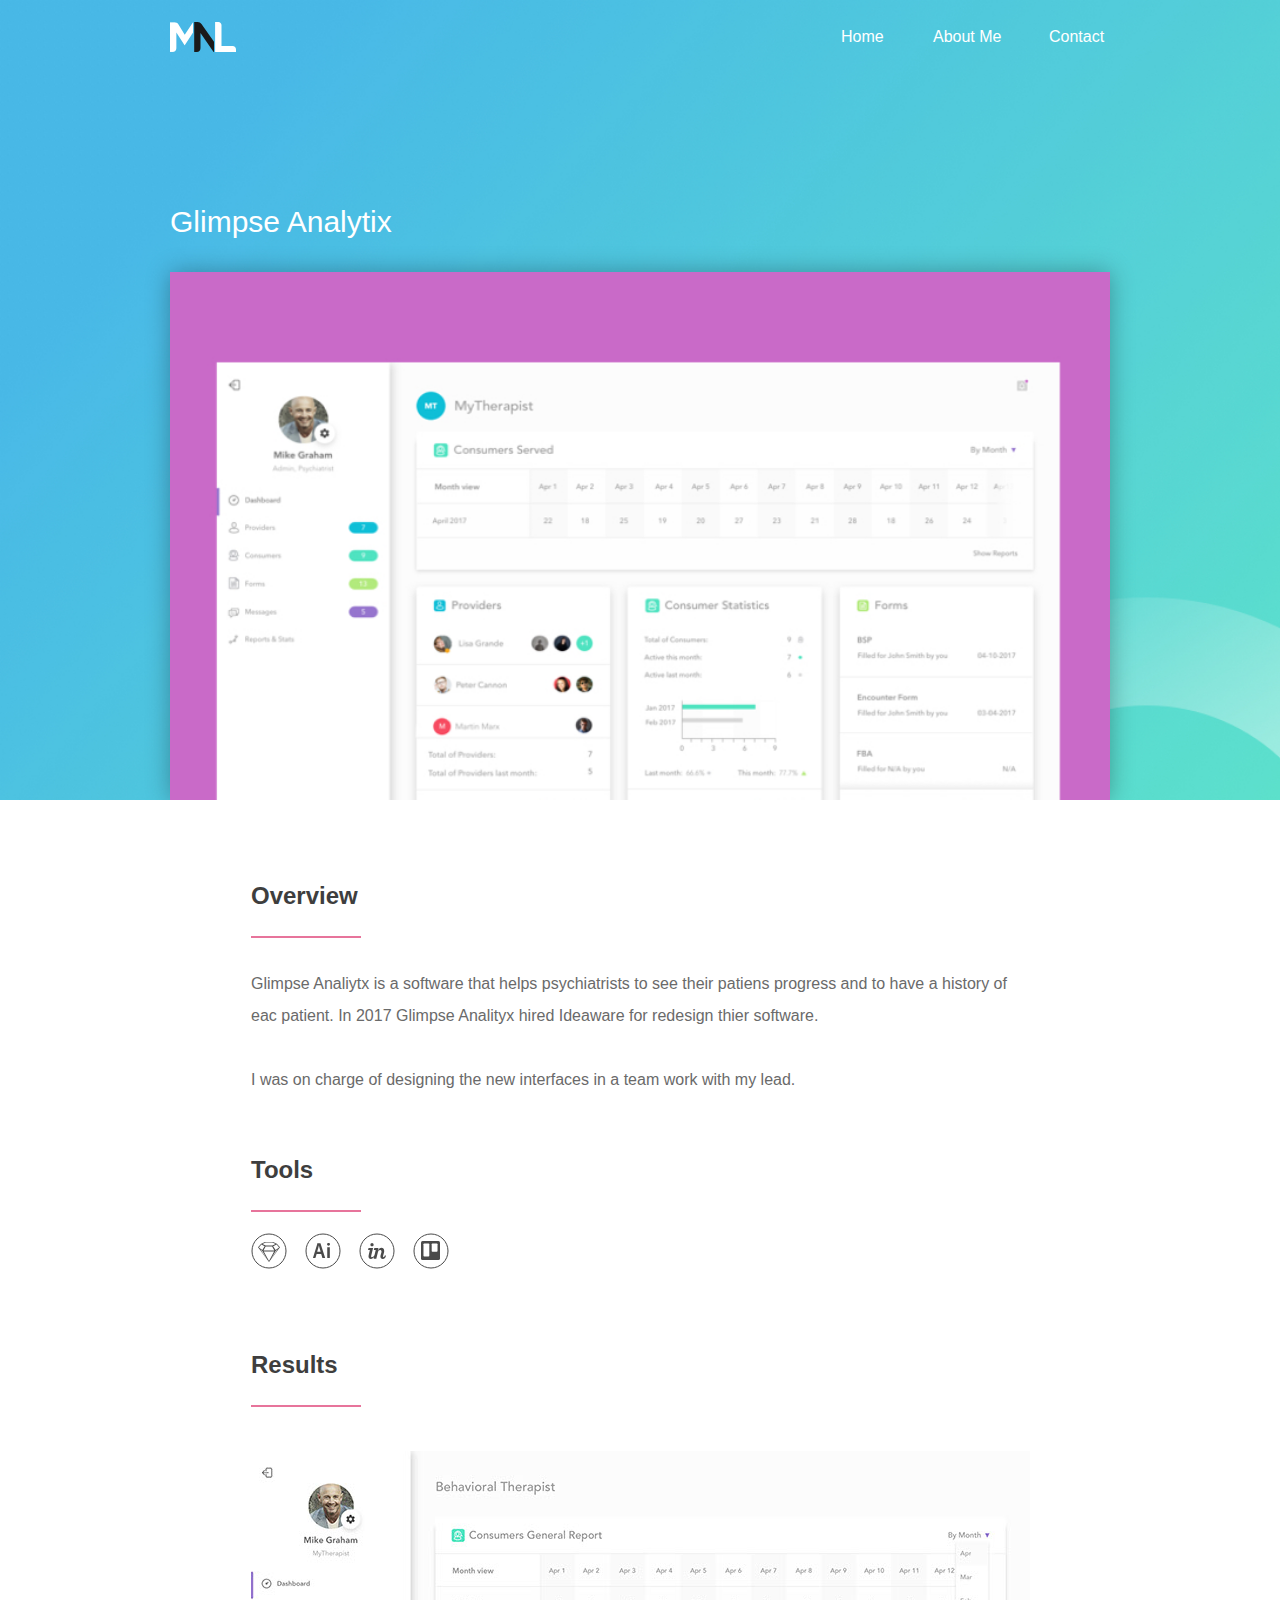
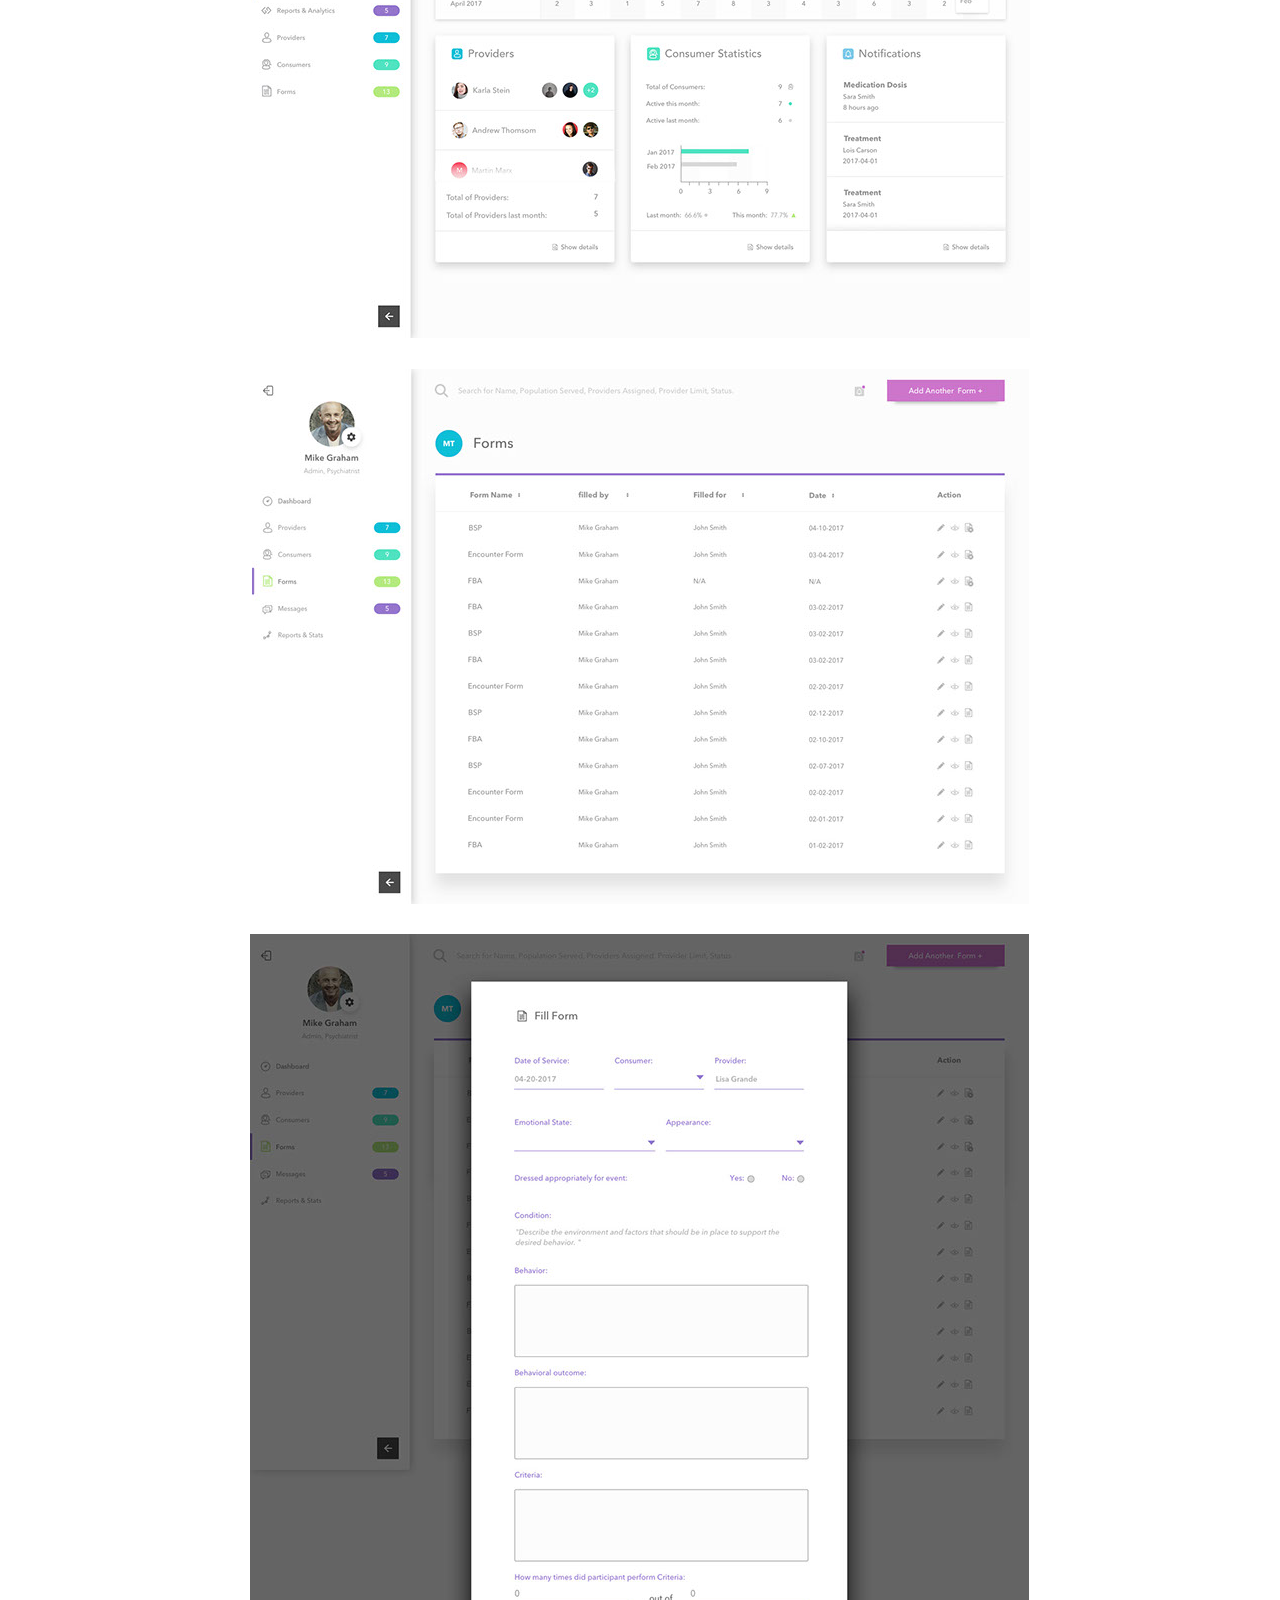
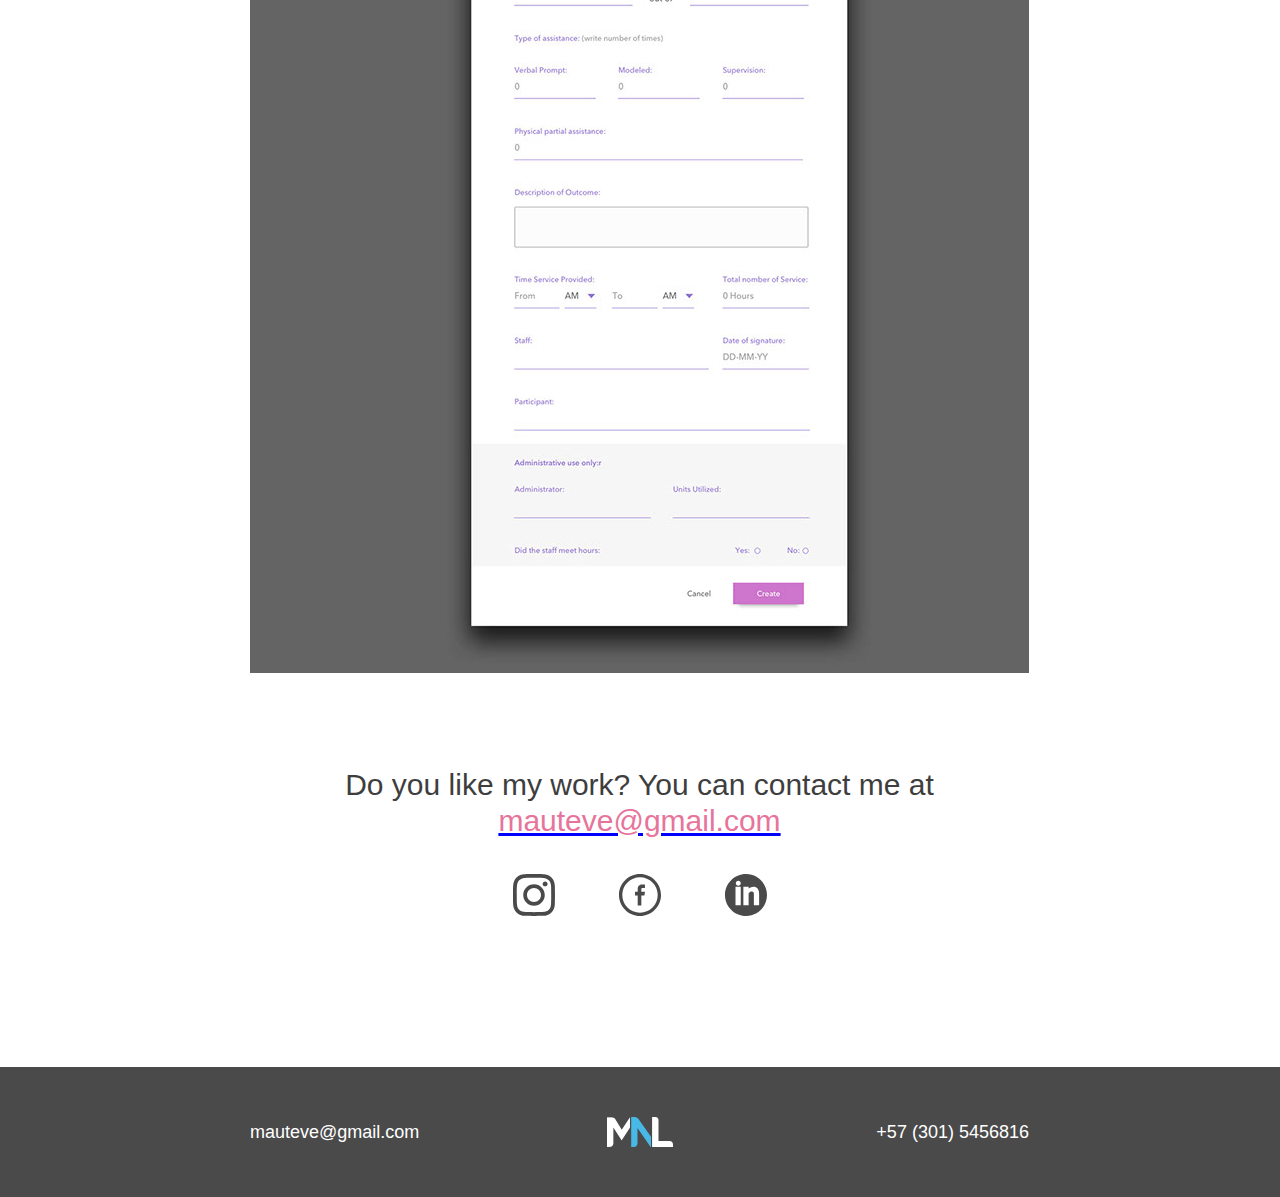
==== commit 3ed019b4: "change images 3" ====
--- a/glipsy.html
+++ b/glipsy.html
@@ -16,10 +16,10 @@
   <title>Glipsy</title>
   <!-- CSS -->
   <link rel="stylesheet" type="text/css" href="css/site_global.css?crc=443350757"/>
-  <link rel="stylesheet" type="text/css" href="css/glipsy.css?crc=4032487847" id="pagesheet"/>
+  <link rel="stylesheet" type="text/css" href="css/glipsy.css?crc=4266372236" id="pagesheet"/>
   <!-- IE-only CSS -->
   <!--[if lt IE 9]>
-  <link rel="stylesheet" type="text/css" href="css/iefonts_glipsy.css?crc=179408139"/>
+  <link rel="stylesheet" type="text/css" href="css/iefonts_glipsy.css?crc=3796105883"/>
   <![endif]-->
   <!-- Other scripts -->
   <script type="text/javascript">
@@ -90,9 +90,9 @@
     <div class="museBGSize colelem" id="u542"><!-- simple frame --></div>
     <a class="anchor_item colelem" id="contact"></a>
     <div class="verticalspacer" data-offset-top="3891" data-content-above-spacer="3890" data-content-below-spacer="504"></div>
-    <div class="clearfix colelem" id="u527-6"><!-- content -->
+    <div class="clearfix colelem" id="u527-7"><!-- content -->
      <p id="u527-2">Do you like my work? You can contact me at</p>
-     <p id="u527-4">mauteve@gmail.com</p>
+     <p id="u527-5"><a class="nonblock" href="mailto:mauteve@gmail.com"><span id="u527-3">mauteve@gmail.com</span></a></p>
     </div>
     <div class="clearfix colelem" id="pu564"><!-- group -->
      <a class="nonblock nontext clip_frame grpelem" id="u564" href="https://www.instagram.com/mauteve/" target="_blank"><!-- svg --><img class="svg" id="u565" src="images/instagram.svg?crc=3971606391" width="42" height="42" alt="" data-mu-svgfallback="images/instagram_poster_.png?crc=4207622089"/></a>
--- a/css/glipsy.css
+++ b/css/glipsy.css
@@ -1 +1 @@
-.version.glipsy{color:#000011;background-color:#16A361;}#page{z-index:1;width:1280px;min-height:5050px;background-image:none;border-width:0px;border-color:#000000;background-color:transparent;margin-left:auto;margin-right:auto;}#page_position_content{margin-bottom:-3px;width:0.01px;}#u547{z-index:2;min-height:800px;opacity:1;-ms-filter:"progid:DXImageTransform.Microsoft.Alpha(Opacity=100)";filter:alpha(opacity=100);background:transparent url("../images/bg1.jpg?crc=4267783850") no-repeat center center;background-size:cover;}#u547_align_to_page{margin-left:auto;margin-right:auto;position:relative;width:1280px;left:-100px;padding-top:22px;}#pu516{z-index:3;width:0.01px;left:270px;position:relative;}#u516{z-index:3;width:66px;background-color:transparent;position:relative;margin-right:-10000px;}#u517{z-index:4;display:block;}#u538{z-index:36;width:269px;border-width:0px;border-color:transparent;background-color:transparent;position:relative;margin-right:-10000px;margin-top:5px;left:671px;}#u540-4{z-index:37;width:43px;min-height:21px;background-color:transparent;line-height:19px;color:#FFFFFF;font-size:16px;font-family:lato, sans-serif;font-weight:400;position:relative;margin-right:-10000px;}#u539-4{z-index:41;width:76px;min-height:21px;background-color:transparent;line-height:19px;color:#FFFFFF;font-size:16px;font-family:lato, sans-serif;font-weight:400;position:relative;margin-right:-10000px;left:92px;}#u541-4{z-index:45;width:61px;min-height:21px;background-color:transparent;line-height:19px;color:#FFFFFF;font-size:16px;font-family:lato, sans-serif;font-weight:400;position:relative;margin-right:-10000px;left:208px;}#u586-4{z-index:51;width:442px;min-height:32px;background-color:transparent;line-height:36px;color:#FFFFFF;font-size:30px;font-family:lato, sans-serif;font-weight:400;left:270px;margin-top:152px;position:relative;}#u580{z-index:49;width:940px;height:528px;box-shadow:0px 0px 23px rgba(0,0,0,0.3);opacity:1;-ms-filter:"progid:DXImageTransform.Microsoft.Alpha(Opacity=100)";filter:alpha(opacity=100);left:270px;margin-top:32px;position:relative;background:#FFFFFF url("../images/jun2.jpg?crc=338880880") no-repeat center top;background-size:cover;}.js body{visibility:hidden;}.js body.initialized{visibility:visible;}#u547-bw{z-index:2;min-height:800px;}#u583{z-index:50;width:1067px;background-color:#FFFFFF;margin-left:93px;position:relative;}#u583_position_content{margin-bottom:-37px;padding-top:81px;width:100%;}#u550{z-index:55;width:779px;border-width:0px;border-color:transparent;background-color:transparent;margin-left:158px;position:relative;}#u552-4{z-index:56;width:779px;min-height:34px;background-color:transparent;line-height:29px;color:#3E3E3E;font-size:24px;font-family:lato, sans-serif;font-weight:700;position:relative;}#u551{z-index:60;width:110px;height:2px;background-color:#E7749B;margin-top:21px;position:relative;}#u589-7{z-index:73;width:779px;min-height:25px;background-color:transparent;line-height:32px;color:#6A6A6A;font-size:16px;font-family:lato, sans-serif;font-weight:400;margin-left:158px;margin-top:30px;position:relative;}#u592{z-index:61;width:779px;border-width:0px;border-color:transparent;background-color:transparent;margin-left:251px;margin-top:96px;position:relative;}#u593-4{z-index:62;width:779px;min-height:34px;background-color:transparent;line-height:29px;color:#3E3E3E;font-size:24px;font-family:lato, sans-serif;font-weight:700;position:relative;}#u594{z-index:66;width:110px;height:2px;background-color:#E7749B;margin-top:21px;position:relative;}#u629{z-index:80;width:198px;background-color:transparent;margin-left:251px;margin-top:21px;position:relative;}#u625{z-index:81;display:block;}#u645{z-index:67;width:779px;border-width:0px;border-color:transparent;background-color:transparent;margin-left:251px;margin-top:81px;position:relative;}#u647-4{z-index:68;width:779px;min-height:34px;background-color:transparent;line-height:29px;color:#3E3E3E;font-size:24px;font-family:lato, sans-serif;font-weight:700;position:relative;}#u646{z-index:72;width:110px;height:2px;background-color:#E7749B;margin-top:21px;position:relative;}#pu561-3{z-index:5;width:0.01px;margin-left:-200px;margin-top:42px;}#u561-3{z-index:5;width:9px;background-color:transparent;position:relative;margin-right:-10000px;margin-top:106px;}#u528{z-index:8;width:779px;height:577px;opacity:1;-ms-filter:"progid:DXImageTransform.Microsoft.Alpha(Opacity=100)";filter:alpha(opacity=100);position:relative;margin-right:-10000px;left:451px;background:transparent url("../images/jun2.jpg?crc=338880880") no-repeat center center;background-size:cover;}#u513{z-index:9;width:779px;height:577px;opacity:1;-ms-filter:"progid:DXImageTransform.Microsoft.Alpha(Opacity=100)";filter:alpha(opacity=100);margin-left:251px;margin-top:30px;position:relative;background:transparent url("../images/jun3.jpg?crc=12240878") no-repeat center center;background-size:cover;}#u542{z-index:10;width:779px;height:577px;opacity:1;-ms-filter:"progid:DXImageTransform.Microsoft.Alpha(Opacity=100)";filter:alpha(opacity=100);margin-left:250px;margin-top:30px;position:relative;background:transparent url("../images/jun4.jpg?crc=4238243997") no-repeat center center;background-size:cover;}#u562{z-index:11;width:779px;height:577px;opacity:1;-ms-filter:"progid:DXImageTransform.Microsoft.Alpha(Opacity=100)";filter:alpha(opacity=100);margin-left:250px;margin-top:33px;position:relative;background:transparent url("../images/jun5.jpg?crc=4215621469") no-repeat center center;background-size:cover;}#u534{z-index:12;width:779px;opacity:1;-ms-filter:"progid:DXImageTransform.Microsoft.Alpha(Opacity=100)";filter:alpha(opacity=100);padding-bottom:65px;margin-left:250px;margin-top:33px;position:relative;background:transparent url("../images/jun6.jpg?crc=95916474") no-repeat center center;background-size:cover;}#contact{position:relative;margin-right:-10000px;width:22px;margin-top:494px;left:389px;}.css_verticalspacer .verticalspacer{height:calc(100vh - 5050px);}#u527-6{z-index:13;width:779px;min-height:34px;background-color:transparent;line-height:36px;text-align:center;font-size:30px;font-family:lato, sans-serif;font-weight:400;margin-left:250px;margin-top:163px;position:relative;}#u527-2{color:#3E3E3E;}#u527-4{color:#E7749B;}#pu564{z-index:23;width:0.01px;margin-left:513px;margin-top:35px;}#u564{z-index:23;width:42px;background-color:transparent;position:relative;margin-right:-10000px;}#u565{z-index:24;display:block;}#u556{z-index:19;width:42px;background-color:transparent;position:relative;margin-right:-10000px;left:106px;}#u557{z-index:20;display:block;}#u548{z-index:21;width:42px;background-color:transparent;position:relative;margin-right:-10000px;left:212px;}#u549{z-index:22;display:block;}#u563{z-index:25;min-height:80px;background-color:#4A4A4A;padding-bottom:50px;}#u563_align_to_page{margin-left:auto;margin-right:auto;position:relative;width:1280px;left:-100px;}#u514-4{z-index:28;width:180px;min-height:11px;background-color:transparent;line-height:22px;color:#FFFFFF;font-size:18px;font-family:lato, sans-serif;font-weight:400;position:relative;margin-right:-10000px;margin-top:54px;left:350px;}#u529{z-index:26;width:66px;background-color:transparent;position:relative;margin-right:-10000px;margin-top:50px;left:707px;}#u530{z-index:27;display:block;}#u511-4{z-index:32;width:180px;min-height:11px;background-color:transparent;line-height:22px;color:#FFFFFF;text-align:right;font-size:18px;font-family:lato, sans-serif;font-weight:400;position:relative;margin-right:-10000px;margin-top:54px;left:949px;}#u563-bw{z-index:25;min-height:80px;margin-top:151px;}#muse_css_mq,.html{background-color:#FFFFFF;}body{position:relative;min-width:1280px;}+.version.glipsy{color:#0000FE;background-color:#4BAC8C;}#page{z-index:1;width:1280px;min-height:4394px;background-image:none;border-width:0px;border-color:#000000;background-color:transparent;margin-left:auto;margin-right:auto;}#page_position_content{margin-bottom:-3px;width:0.01px;}#u547{z-index:2;min-height:800px;opacity:1;-ms-filter:"progid:DXImageTransform.Microsoft.Alpha(Opacity=100)";filter:alpha(opacity=100);background:transparent url("../images/bg1.jpg?crc=4267783850") no-repeat center center;background-size:cover;}#u547_align_to_page{margin-left:auto;margin-right:auto;position:relative;width:1280px;left:-100px;padding-top:22px;}#pu516{z-index:3;width:0.01px;left:270px;position:relative;}#u516{z-index:3;width:66px;background-color:transparent;position:relative;margin-right:-10000px;}#u517{z-index:4;display:block;}#u538{z-index:35;width:269px;border-width:0px;border-color:transparent;background-color:transparent;position:relative;margin-right:-10000px;margin-top:5px;left:671px;}#u540-4{z-index:36;width:43px;min-height:21px;background-color:transparent;line-height:19px;color:#FFFFFF;font-size:16px;font-family:lato, sans-serif;font-weight:400;position:relative;margin-right:-10000px;}#u539-4{z-index:40;width:76px;min-height:21px;background-color:transparent;line-height:19px;color:#FFFFFF;font-size:16px;font-family:lato, sans-serif;font-weight:400;position:relative;margin-right:-10000px;left:92px;}#u541-4{z-index:44;width:61px;min-height:21px;background-color:transparent;line-height:19px;color:#FFFFFF;font-size:16px;font-family:lato, sans-serif;font-weight:400;position:relative;margin-right:-10000px;left:208px;}#u586-4{z-index:50;width:442px;min-height:32px;background-color:transparent;line-height:36px;color:#FFFFFF;font-size:30px;font-family:lato, sans-serif;font-weight:400;left:270px;margin-top:152px;position:relative;}#u580{z-index:48;width:940px;height:528px;box-shadow:0px 0px 23px rgba(0,0,0,0.3);opacity:1;-ms-filter:"progid:DXImageTransform.Microsoft.Alpha(Opacity=100)";filter:alpha(opacity=100);left:270px;margin-top:32px;position:relative;background:#FFFFFF url("../images/jun2.jpg?crc=338880880") no-repeat center top;background-size:cover;}.js body{visibility:hidden;}.js body.initialized{visibility:visible;}#u547-bw{z-index:2;min-height:800px;}#u583{z-index:49;width:1067px;background-color:#FFFFFF;margin-left:93px;position:relative;}#u583_position_content{margin-bottom:-37px;padding-top:81px;width:100%;}#u550{z-index:54;width:779px;border-width:0px;border-color:transparent;background-color:transparent;margin-left:158px;position:relative;}#u552-4{z-index:55;width:779px;min-height:34px;background-color:transparent;line-height:29px;color:#3E3E3E;font-size:24px;font-family:lato, sans-serif;font-weight:700;position:relative;}#u551{z-index:59;width:110px;height:2px;background-color:#E7749B;margin-top:21px;position:relative;}#u589-7{z-index:72;width:779px;min-height:25px;background-color:transparent;line-height:32px;color:#6A6A6A;font-size:16px;font-family:lato, sans-serif;font-weight:400;margin-left:158px;margin-top:30px;position:relative;}#u592{z-index:60;width:779px;border-width:0px;border-color:transparent;background-color:transparent;margin-left:251px;margin-top:96px;position:relative;}#u593-4{z-index:61;width:779px;min-height:34px;background-color:transparent;line-height:29px;color:#3E3E3E;font-size:24px;font-family:lato, sans-serif;font-weight:700;position:relative;}#u594{z-index:65;width:110px;height:2px;background-color:#E7749B;margin-top:21px;position:relative;}#u629{z-index:79;width:198px;background-color:transparent;margin-left:251px;margin-top:21px;position:relative;}#u625{z-index:80;display:block;}#u645{z-index:66;width:779px;border-width:0px;border-color:transparent;background-color:transparent;margin-left:251px;margin-top:81px;position:relative;}#u647-4{z-index:67;width:779px;min-height:34px;background-color:transparent;line-height:29px;color:#3E3E3E;font-size:24px;font-family:lato, sans-serif;font-weight:700;position:relative;}#u646{z-index:71;width:110px;height:2px;background-color:#E7749B;margin-top:21px;position:relative;}#pu561-3{z-index:5;width:0.01px;margin-left:-200px;margin-top:42px;}#u561-3{z-index:5;width:9px;background-color:transparent;position:relative;margin-right:-10000px;margin-top:106px;}#u528{z-index:8;width:779px;height:490px;opacity:1;-ms-filter:"progid:DXImageTransform.Microsoft.Alpha(Opacity=100)";filter:alpha(opacity=100);position:relative;margin-right:-10000px;left:451px;background:transparent url("../images/newtherapist_month.jpg?crc=3999076400") no-repeat center center;background-size:contain;}#u513{z-index:9;width:779px;height:535px;opacity:1;-ms-filter:"progid:DXImageTransform.Microsoft.Alpha(Opacity=100)";filter:alpha(opacity=100);margin-left:251px;margin-top:30px;position:relative;background:transparent url("../images/forms_new.jpg?crc=3799046264") no-repeat center center;background-size:contain;}#u542{z-index:10;width:779px;height:1339px;opacity:1;-ms-filter:"progid:DXImageTransform.Microsoft.Alpha(Opacity=100)";filter:alpha(opacity=100);margin-left:250px;margin-top:30px;position:relative;background:transparent url("../images/forms_new%20copy%209.jpg?crc=93008302") no-repeat center top;background-size:cover;}#contact{margin-left:640px;position:relative;}.css_verticalspacer .verticalspacer{height:calc(100vh - 4394px);}#u527-7{z-index:11;width:779px;min-height:34px;background-color:transparent;line-height:36px;text-align:center;font-size:30px;font-family:lato, sans-serif;font-weight:400;margin-left:250px;margin-top:76px;position:relative;}#u527-2{color:#3E3E3E;}#u527-5{color:#E7749B;}#u527-3{text-decoration:none;color:#E7749B;}#pu564{z-index:22;width:0.01px;margin-left:513px;margin-top:35px;}#u564{z-index:22;width:42px;background-color:transparent;position:relative;margin-right:-10000px;}#u565{z-index:23;display:block;}#u556{z-index:18;width:42px;background-color:transparent;position:relative;margin-right:-10000px;left:106px;}#u557{z-index:19;display:block;}#u548{z-index:20;width:42px;background-color:transparent;position:relative;margin-right:-10000px;left:212px;}#u549{z-index:21;display:block;}#u563{z-index:24;min-height:80px;background-color:#4A4A4A;padding-bottom:50px;}#u563_align_to_page{margin-left:auto;margin-right:auto;position:relative;width:1280px;left:-100px;}#u514-4{z-index:27;width:180px;min-height:11px;background-color:transparent;line-height:22px;color:#FFFFFF;font-size:18px;font-family:lato, sans-serif;font-weight:400;position:relative;margin-right:-10000px;margin-top:54px;left:350px;}#u529{z-index:25;width:66px;background-color:transparent;position:relative;margin-right:-10000px;margin-top:50px;left:707px;}#u530{z-index:26;display:block;}#u511-4{z-index:31;width:180px;min-height:11px;background-color:transparent;line-height:22px;color:#FFFFFF;text-align:right;font-size:18px;font-family:lato, sans-serif;font-weight:400;position:relative;margin-right:-10000px;margin-top:54px;left:949px;}#u563-bw{z-index:24;min-height:80px;margin-top:151px;}#muse_css_mq,.html{background-color:#FFFFFF;}body{position:relative;min-width:1280px;}--- a/css/iefonts_glipsy.css
+++ b/css/iefonts_glipsy.css
@@ -1 +1 @@
-#u552-4,#u593-4,#u647-4{font-family:lato-n7, sans-serif;}#u540-4,#u539-4,#u541-4,#u586-4,#u589-7,#u527-6,#u514-4,#u511-4{font-family:lato-n4, sans-serif;}+#u552-4,#u593-4,#u647-4{font-family:lato-n7, sans-serif;}#u540-4,#u539-4,#u541-4,#u586-4,#u589-7,#u527-7,#u514-4,#u511-4{font-family:lato-n4, sans-serif;}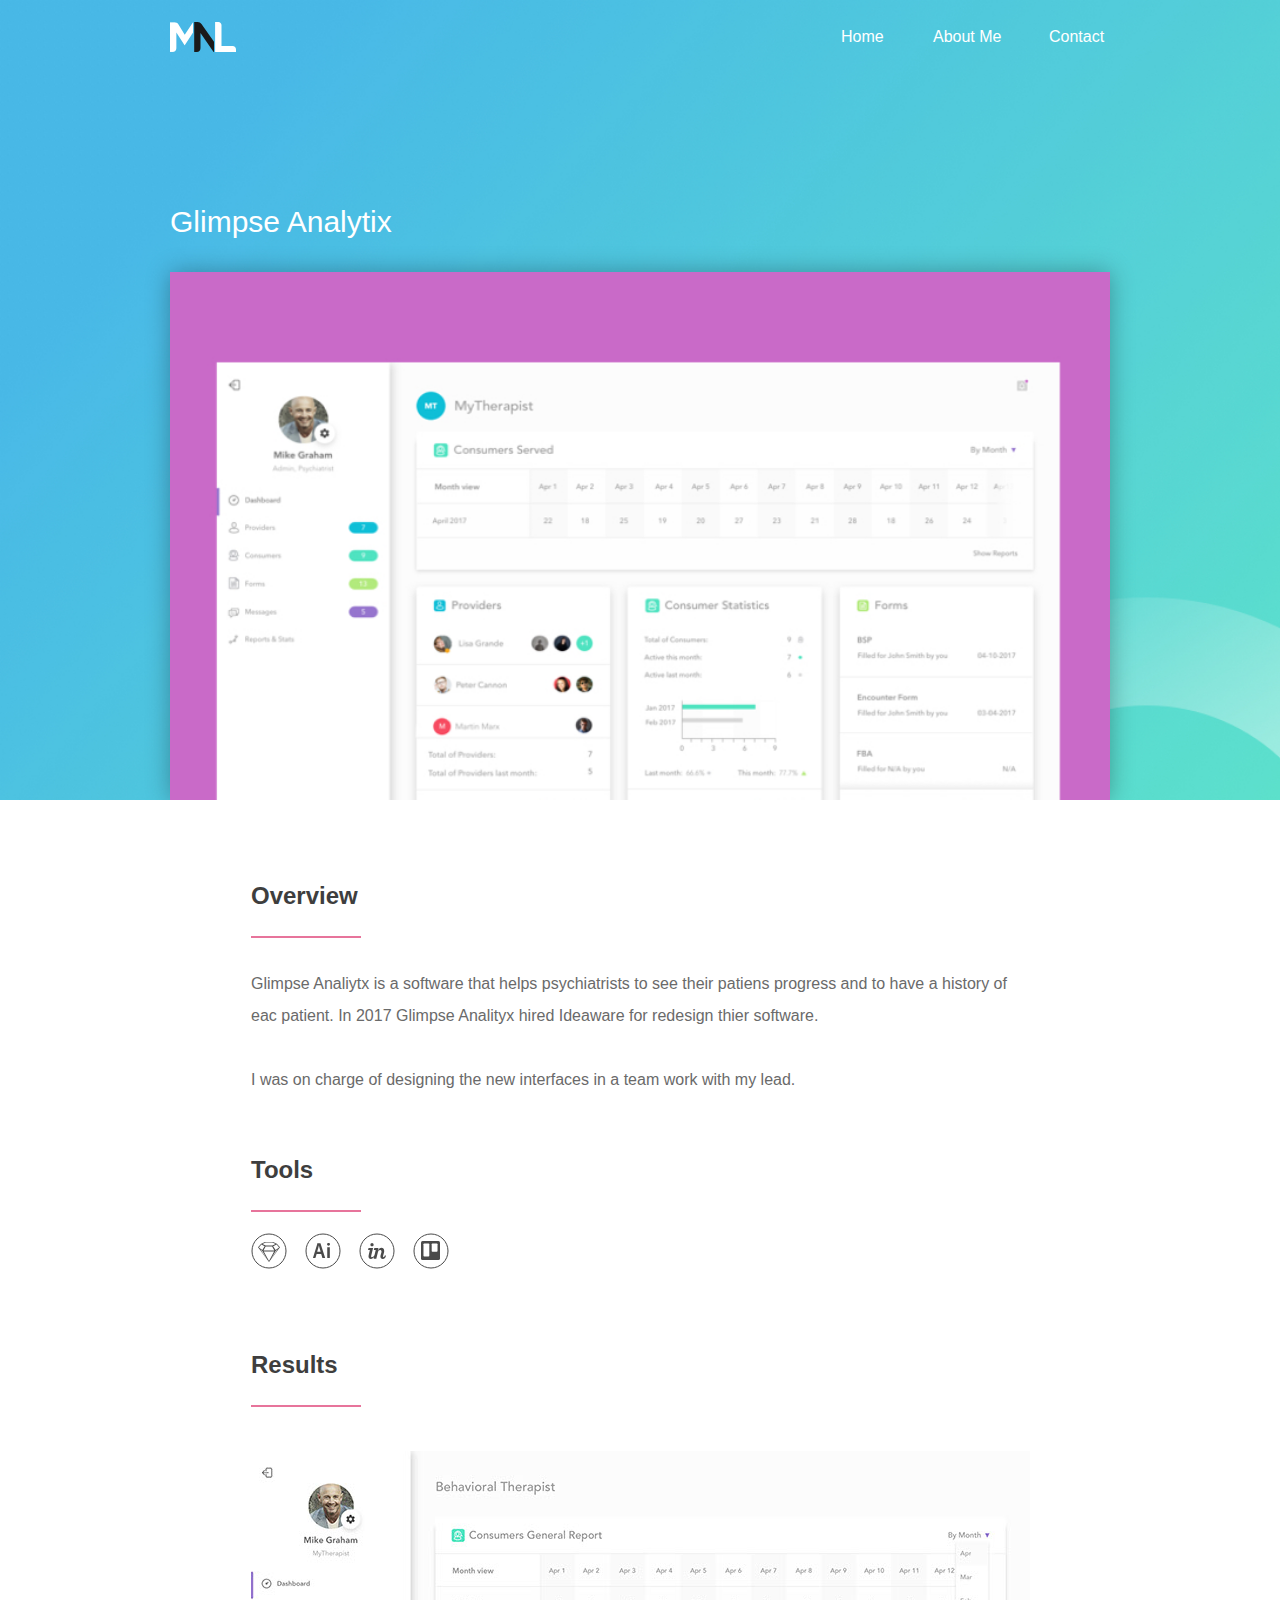
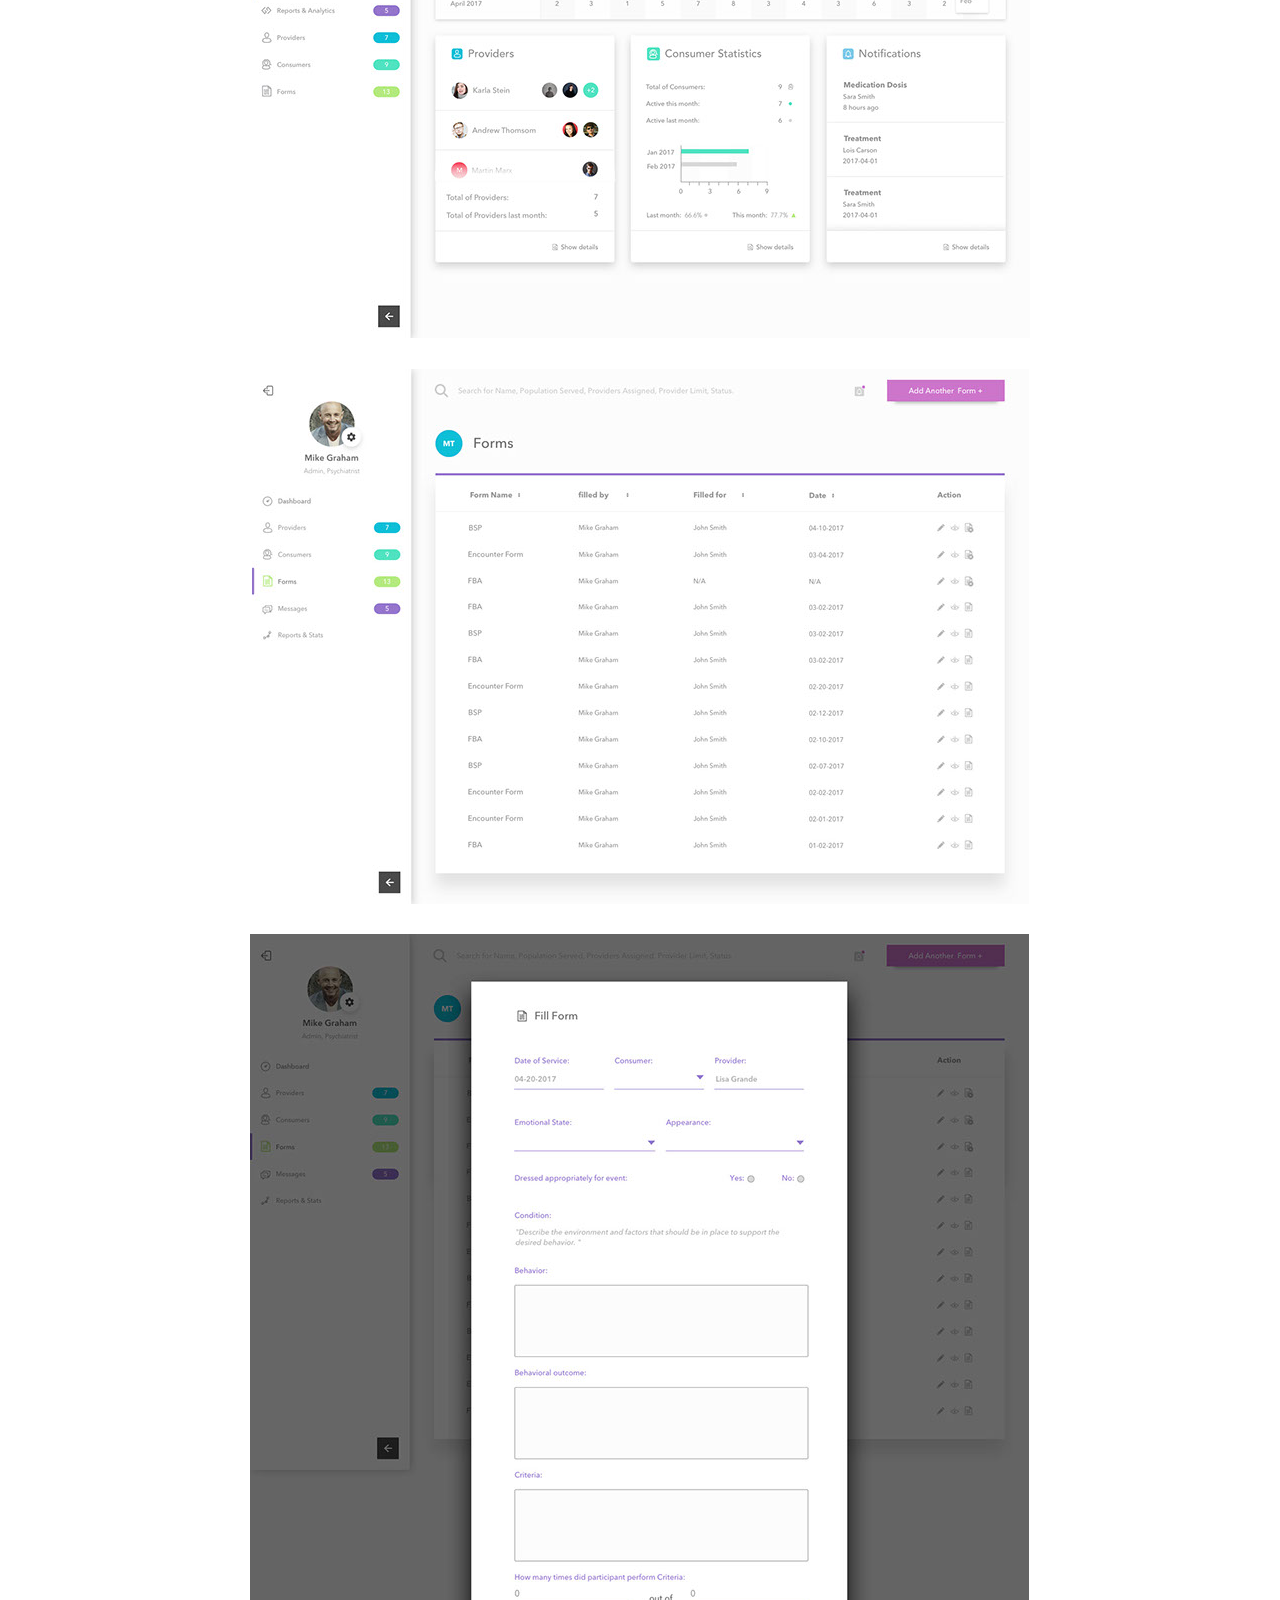
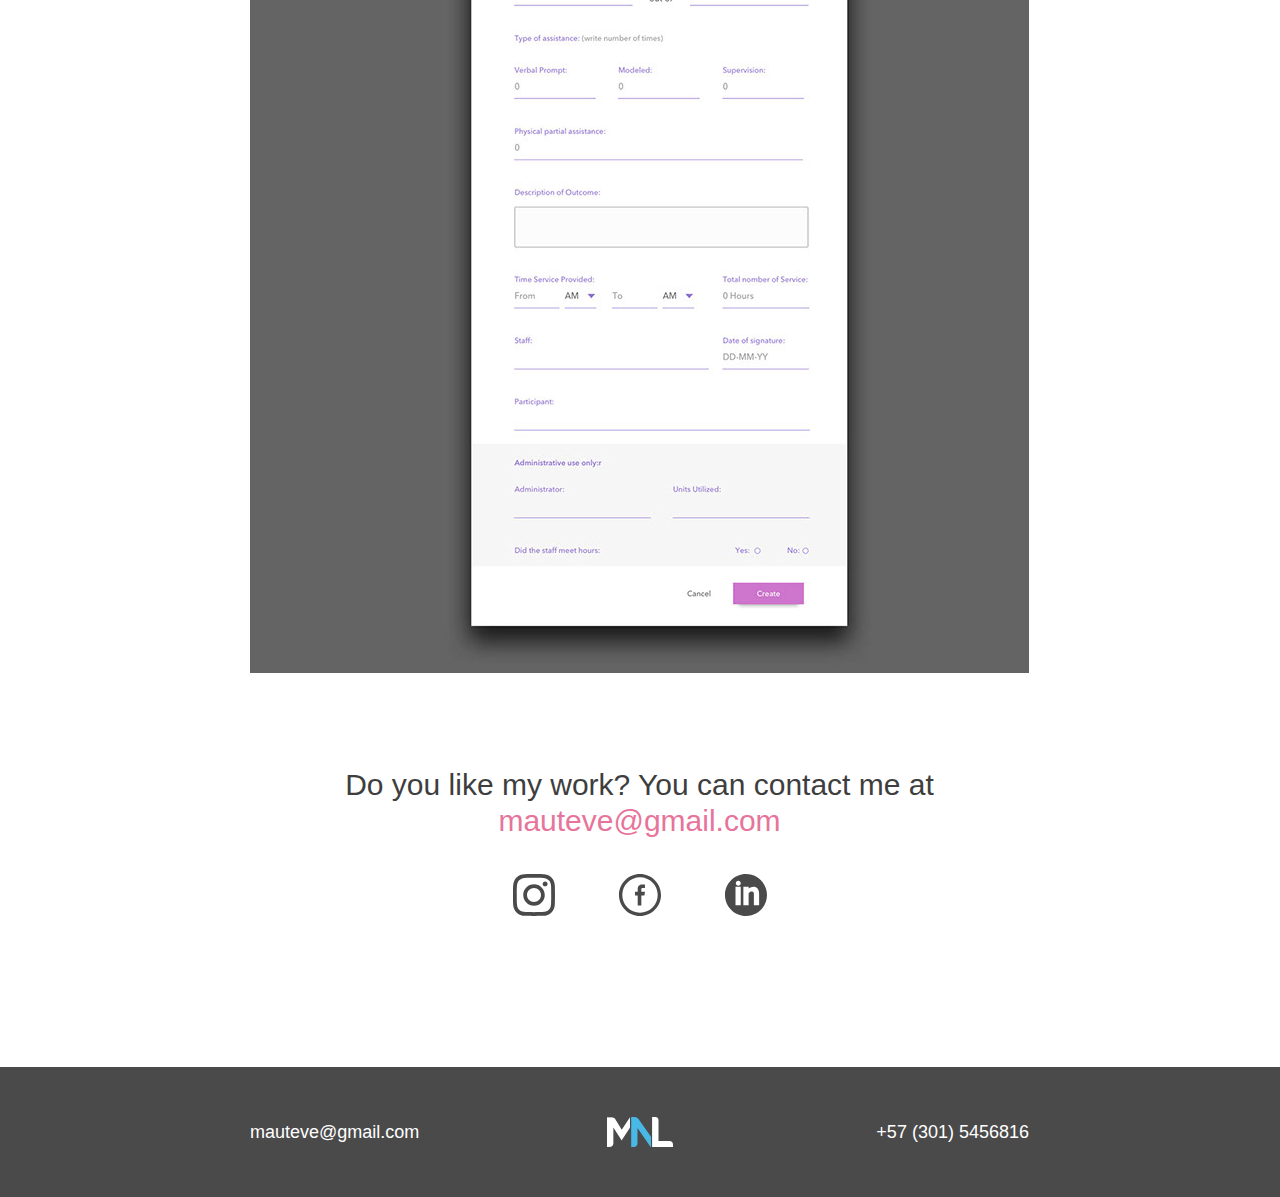
==== commit 09acd1e1: "change links" ====
--- a/glipsy.html
+++ b/glipsy.html
@@ -15,7 +15,7 @@
   
   <title>Glipsy</title>
   <!-- CSS -->
-  <link rel="stylesheet" type="text/css" href="css/site_global.css?crc=443350757"/>
+  <link rel="stylesheet" type="text/css" href="css/site_global.css?crc=4159315047"/>
   <link rel="stylesheet" type="text/css" href="css/glipsy.css?crc=4266372236" id="pagesheet"/>
   <!-- IE-only CSS -->
   <!--[if lt IE 9]>
--- a/css/site_global.css
+++ b/css/site_global.css
@@ -1 +1 @@
-html{min-height:100%;min-width:100%;-ms-text-size-adjust:none;}body,div,dl,dt,dd,ul,ol,li,nav,h1,h2,h3,h4,h5,h6,pre,code,form,fieldset,legend,input,button,textarea,p,blockquote,th,td,a{margin:0px;padding:0px;border-width:0px;border-style:solid;border-color:transparent;-webkit-transform-origin:left top;-ms-transform-origin:left top;-o-transform-origin:left top;transform-origin:left top;background-repeat:no-repeat;}button.submit-btn{-moz-box-sizing:content-box;-webkit-box-sizing:content-box;box-sizing:content-box;}.transition{-webkit-transition-property:background-image,background-position,background-color,border-color,border-radius,color,font-size,font-style,font-weight,letter-spacing,line-height,text-align,box-shadow,text-shadow,opacity;transition-property:background-image,background-position,background-color,border-color,border-radius,color,font-size,font-style,font-weight,letter-spacing,line-height,text-align,box-shadow,text-shadow,opacity;}.transition *{-webkit-transition:inherit;transition:inherit;}table{border-collapse:collapse;border-spacing:0px;}fieldset,img{border:0px;border-style:solid;-webkit-transform-origin:left top;-ms-transform-origin:left top;-o-transform-origin:left top;transform-origin:left top;}address,caption,cite,code,dfn,em,strong,th,var,optgroup{font-style:inherit;font-weight:inherit;}del,ins{text-decoration:none;}li{list-style:none;}caption,th{text-align:left;}h1,h2,h3,h4,h5,h6{font-size:100%;font-weight:inherit;}input,button,textarea,select,optgroup,option{font-family:inherit;font-size:inherit;font-style:inherit;font-weight:inherit;}.form-grp input,.form-grp textarea{-webkit-appearance:none;-webkit-border-radius:0;}body{font-family:Arial, Helvetica Neue, Helvetica, sans-serif;text-align:left;font-size:14px;line-height:17px;word-wrap:break-word;text-rendering:optimizeLegibility;-moz-font-feature-settings:'liga';-ms-font-feature-settings:'liga';-webkit-font-feature-settings:'liga';font-feature-settings:'liga';}a:link{color:#0000FF;text-decoration:underline;}a:visited{color:#800080;text-decoration:underline;}a:hover{color:#0000FF;text-decoration:underline;}a:active{color:#EE0000;text-decoration:underline;}a.nontext{color:black;text-decoration:none;font-style:normal;font-weight:normal;}.normal_text{color:#000000;direction:ltr;font-family:Arial, Helvetica Neue, Helvetica, sans-serif;font-size:14px;font-style:normal;font-weight:normal;letter-spacing:0px;line-height:17px;text-align:left;text-decoration:none;text-indent:0px;text-transform:none;vertical-align:0px;padding:0px;}.list0 li:before{position:absolute;right:100%;letter-spacing:0px;text-decoration:none;font-weight:normal;font-style:normal;}.rtl-list li:before{right:auto;left:100%;}.nls-None > li:before,.nls-None .list3 > li:before,.nls-None .list6 > li:before{margin-right:6px;content:'•';}.nls-None .list1 > li:before,.nls-None .list4 > li:before,.nls-None .list7 > li:before{margin-right:6px;content:'○';}.nls-None,.nls-None .list1,.nls-None .list2,.nls-None .list3,.nls-None .list4,.nls-None .list5,.nls-None .list6,.nls-None .list7,.nls-None .list8{padding-left:34px;}.nls-None.rtl-list,.nls-None .list1.rtl-list,.nls-None .list2.rtl-list,.nls-None .list3.rtl-list,.nls-None .list4.rtl-list,.nls-None .list5.rtl-list,.nls-None .list6.rtl-list,.nls-None .list7.rtl-list,.nls-None .list8.rtl-list{padding-left:0px;padding-right:34px;}.nls-None .list2 > li:before,.nls-None .list5 > li:before,.nls-None .list8 > li:before{margin-right:6px;content:'-';}.nls-None.rtl-list > li:before,.nls-None .list1.rtl-list > li:before,.nls-None .list2.rtl-list > li:before,.nls-None .list3.rtl-list > li:before,.nls-None .list4.rtl-list > li:before,.nls-None .list5.rtl-list > li:before,.nls-None .list6.rtl-list > li:before,.nls-None .list7.rtl-list > li:before,.nls-None .list8.rtl-list > li:before{margin-right:0px;margin-left:6px;}.TabbedPanelsTab{white-space:nowrap;}.MenuBar .MenuBarView,.MenuBar .SubMenuView{display:block;list-style:none;}.MenuBar .SubMenu{display:none;position:absolute;}.NoWrap{white-space:nowrap;word-wrap:normal;}.rootelem{margin-left:auto;margin-right:auto;}.colelem{display:inline;float:left;clear:both;}.clearfix:after{content:"\0020";visibility:hidden;display:block;height:0px;clear:both;}*:first-child+html .clearfix{zoom:1;}.clip_frame{overflow:hidden;}.popup_anchor{position:relative;width:0px;height:0px;}.popup_element{z-index:100000;}.svg{display:block;vertical-align:top;}span.wrap{content:'';clear:left;display:block;}span.actAsInlineDiv{display:inline-block;}.position_content,.excludeFromNormalFlow{float:left;}.preload_images{position:absolute;overflow:hidden;left:-9999px;top:-9999px;height:1px;width:1px;}.preload{height:1px;width:1px;}.animateStates{-webkit-transition:0.3s ease-in-out;-moz-transition:0.3s ease-in-out;-o-transition:0.3s ease-in-out;transition:0.3s ease-in-out;}[data-whatinput="mouse"] *:focus,[data-whatinput="touch"] *:focus,input:focus,textarea:focus{outline:none;}textarea{resize:none;overflow:auto;}.fld-prompt{pointer-events:none;}.wrapped-input{position:absolute;top:0px;left:0px;background:transparent;border:none;}.submit-btn{z-index:50000;cursor:pointer;}.anchor_item{width:22px;height:18px;}.MenuBar .SubMenuVisible,.MenuBarVertical .SubMenuVisible,.MenuBar .SubMenu .SubMenuVisible,.popup_element.Active,span.actAsPara,.actAsDiv,a.nonblock.nontext,img.block{display:block;}.widget_invisible,.js .invi,.js .mse_pre_init{visibility:hidden;}.ose_ei{visibility:hidden;z-index:0;}.no_vert_scroll{overflow-y:hidden;}.always_vert_scroll{overflow-y:scroll;}.always_horz_scroll{overflow-x:scroll;}.fullscreen{overflow:hidden;left:0px;top:0px;position:fixed;height:100%;width:100%;-moz-box-sizing:border-box;-webkit-box-sizing:border-box;-ms-box-sizing:border-box;box-sizing:border-box;}.fullwidth{position:absolute;}.borderbox{-moz-box-sizing:border-box;-webkit-box-sizing:border-box;-ms-box-sizing:border-box;box-sizing:border-box;}.scroll_wrapper{position:absolute;overflow:auto;left:0px;right:0px;top:0px;bottom:0px;padding-top:0px;padding-bottom:0px;margin-top:0px;margin-bottom:0px;}.browser_width > *{position:absolute;left:0px;right:0px;}.grpelem,.accordion_wrapper{display:inline;float:left;}.fld-checkbox input[type=checkbox],.fld-radiobutton input[type=radio]{position:absolute;overflow:hidden;clip:rect(0px, 0px, 0px, 0px);height:1px;width:1px;margin:-1px;padding:0px;border:0px;}.fld-checkbox input[type=checkbox] + label,.fld-radiobutton input[type=radio] + label{display:inline-block;background-repeat:no-repeat;cursor:pointer;float:left;width:100%;height:100%;}.pointer_cursor,.fld-recaptcha-mode,.fld-recaptcha-refresh,.fld-recaptcha-help{cursor:pointer;}p,h1,h2,h3,h4,h5,h6,ol,ul,span.actAsPara{max-height:1000000px;}.superscript{vertical-align:super;font-size:66%;line-height:0px;}.subscript{vertical-align:sub;font-size:66%;line-height:0px;}.horizontalSlideShow{-ms-touch-action:pan-y;touch-action:pan-y;}.verticalSlideShow{-ms-touch-action:pan-x;touch-action:pan-x;}.colelem100,.verticalspacer{clear:both;}.list0 li,.MenuBar .MenuItemContainer,.SlideShowContentPanel .fullscreen img,.css_verticalspacer .verticalspacer{position:relative;}.popup_element.Inactive,.js .disn,.js .an_invi,.hidden,.breakpoint{display:none;}#muse_css_mq{position:absolute;display:none;background-color:#FFFFFE;}.fluid_height_spacer{width:0.01px;}.muse_check_css{display:none;position:fixed;}@media screen and (-webkit-min-device-pixel-ratio:0){body{text-rendering:auto;}}+html{min-height:100%;min-width:100%;-ms-text-size-adjust:none;}body,div,dl,dt,dd,ul,ol,li,nav,h1,h2,h3,h4,h5,h6,pre,code,form,fieldset,legend,input,button,textarea,p,blockquote,th,td,a{margin:0px;padding:0px;border-width:0px;border-style:solid;border-color:transparent;-webkit-transform-origin:left top;-ms-transform-origin:left top;-o-transform-origin:left top;transform-origin:left top;background-repeat:no-repeat;}button.submit-btn{-moz-box-sizing:content-box;-webkit-box-sizing:content-box;box-sizing:content-box;}.transition{-webkit-transition-property:background-image,background-position,background-color,border-color,border-radius,color,font-size,font-style,font-weight,letter-spacing,line-height,text-align,box-shadow,text-shadow,opacity;transition-property:background-image,background-position,background-color,border-color,border-radius,color,font-size,font-style,font-weight,letter-spacing,line-height,text-align,box-shadow,text-shadow,opacity;}.transition *{-webkit-transition:inherit;transition:inherit;}table{border-collapse:collapse;border-spacing:0px;}fieldset,img{border:0px;border-style:solid;-webkit-transform-origin:left top;-ms-transform-origin:left top;-o-transform-origin:left top;transform-origin:left top;}address,caption,cite,code,dfn,em,strong,th,var,optgroup{font-style:inherit;font-weight:inherit;}del,ins{text-decoration:none;}li{list-style:none;}caption,th{text-align:left;}h1,h2,h3,h4,h5,h6{font-size:100%;font-weight:inherit;}input,button,textarea,select,optgroup,option{font-family:inherit;font-size:inherit;font-style:inherit;font-weight:inherit;}.form-grp input,.form-grp textarea{-webkit-appearance:none;-webkit-border-radius:0;}body{font-family:Arial, Helvetica Neue, Helvetica, sans-serif;text-align:left;font-size:14px;line-height:17px;word-wrap:break-word;text-rendering:optimizeLegibility;-moz-font-feature-settings:'liga';-ms-font-feature-settings:'liga';-webkit-font-feature-settings:'liga';font-feature-settings:'liga';}a:link{color:#0000FF;text-decoration:none;}a:visited{color:#800080;text-decoration:none;}a:hover{color:#0000FF;text-decoration:none;}a:active{color:#EE0000;text-decoration:none;}a.nontext{color:black;text-decoration:none;font-style:normal;font-weight:normal;}.normal_text{color:#000000;direction:ltr;font-family:Arial, Helvetica Neue, Helvetica, sans-serif;font-size:14px;font-style:normal;font-weight:normal;letter-spacing:0px;line-height:17px;text-align:left;text-decoration:none;text-indent:0px;text-transform:none;vertical-align:0px;padding:0px;}.list0 li:before{position:absolute;right:100%;letter-spacing:0px;text-decoration:none;font-weight:normal;font-style:normal;}.rtl-list li:before{right:auto;left:100%;}.nls-None > li:before,.nls-None .list3 > li:before,.nls-None .list6 > li:before{margin-right:6px;content:'•';}.nls-None .list1 > li:before,.nls-None .list4 > li:before,.nls-None .list7 > li:before{margin-right:6px;content:'○';}.nls-None,.nls-None .list1,.nls-None .list2,.nls-None .list3,.nls-None .list4,.nls-None .list5,.nls-None .list6,.nls-None .list7,.nls-None .list8{padding-left:34px;}.nls-None.rtl-list,.nls-None .list1.rtl-list,.nls-None .list2.rtl-list,.nls-None .list3.rtl-list,.nls-None .list4.rtl-list,.nls-None .list5.rtl-list,.nls-None .list6.rtl-list,.nls-None .list7.rtl-list,.nls-None .list8.rtl-list{padding-left:0px;padding-right:34px;}.nls-None .list2 > li:before,.nls-None .list5 > li:before,.nls-None .list8 > li:before{margin-right:6px;content:'-';}.nls-None.rtl-list > li:before,.nls-None .list1.rtl-list > li:before,.nls-None .list2.rtl-list > li:before,.nls-None .list3.rtl-list > li:before,.nls-None .list4.rtl-list > li:before,.nls-None .list5.rtl-list > li:before,.nls-None .list6.rtl-list > li:before,.nls-None .list7.rtl-list > li:before,.nls-None .list8.rtl-list > li:before{margin-right:0px;margin-left:6px;}.TabbedPanelsTab{white-space:nowrap;}.MenuBar .MenuBarView,.MenuBar .SubMenuView{display:block;list-style:none;}.MenuBar .SubMenu{display:none;position:absolute;}.NoWrap{white-space:nowrap;word-wrap:normal;}.rootelem{margin-left:auto;margin-right:auto;}.colelem{display:inline;float:left;clear:both;}.clearfix:after{content:"\0020";visibility:hidden;display:block;height:0px;clear:both;}*:first-child+html .clearfix{zoom:1;}.clip_frame{overflow:hidden;}.popup_anchor{position:relative;width:0px;height:0px;}.popup_element{z-index:100000;}.svg{display:block;vertical-align:top;}span.wrap{content:'';clear:left;display:block;}span.actAsInlineDiv{display:inline-block;}.position_content,.excludeFromNormalFlow{float:left;}.preload_images{position:absolute;overflow:hidden;left:-9999px;top:-9999px;height:1px;width:1px;}.preload{height:1px;width:1px;}.animateStates{-webkit-transition:0.3s ease-in-out;-moz-transition:0.3s ease-in-out;-o-transition:0.3s ease-in-out;transition:0.3s ease-in-out;}[data-whatinput="mouse"] *:focus,[data-whatinput="touch"] *:focus,input:focus,textarea:focus{outline:none;}textarea{resize:none;overflow:auto;}.fld-prompt{pointer-events:none;}.wrapped-input{position:absolute;top:0px;left:0px;background:transparent;border:none;}.submit-btn{z-index:50000;cursor:pointer;}.anchor_item{width:22px;height:18px;}.MenuBar .SubMenuVisible,.MenuBarVertical .SubMenuVisible,.MenuBar .SubMenu .SubMenuVisible,.popup_element.Active,span.actAsPara,.actAsDiv,a.nonblock.nontext,img.block{display:block;}.widget_invisible,.js .invi,.js .mse_pre_init{visibility:hidden;}.ose_ei{visibility:hidden;z-index:0;}.no_vert_scroll{overflow-y:hidden;}.always_vert_scroll{overflow-y:scroll;}.always_horz_scroll{overflow-x:scroll;}.fullscreen{overflow:hidden;left:0px;top:0px;position:fixed;height:100%;width:100%;-moz-box-sizing:border-box;-webkit-box-sizing:border-box;-ms-box-sizing:border-box;box-sizing:border-box;}.fullwidth{position:absolute;}.borderbox{-moz-box-sizing:border-box;-webkit-box-sizing:border-box;-ms-box-sizing:border-box;box-sizing:border-box;}.scroll_wrapper{position:absolute;overflow:auto;left:0px;right:0px;top:0px;bottom:0px;padding-top:0px;padding-bottom:0px;margin-top:0px;margin-bottom:0px;}.browser_width > *{position:absolute;left:0px;right:0px;}.grpelem,.accordion_wrapper{display:inline;float:left;}.fld-checkbox input[type=checkbox],.fld-radiobutton input[type=radio]{position:absolute;overflow:hidden;clip:rect(0px, 0px, 0px, 0px);height:1px;width:1px;margin:-1px;padding:0px;border:0px;}.fld-checkbox input[type=checkbox] + label,.fld-radiobutton input[type=radio] + label{display:inline-block;background-repeat:no-repeat;cursor:pointer;float:left;width:100%;height:100%;}.pointer_cursor,.fld-recaptcha-mode,.fld-recaptcha-refresh,.fld-recaptcha-help{cursor:pointer;}p,h1,h2,h3,h4,h5,h6,ol,ul,span.actAsPara{max-height:1000000px;}.superscript{vertical-align:super;font-size:66%;line-height:0px;}.subscript{vertical-align:sub;font-size:66%;line-height:0px;}.horizontalSlideShow{-ms-touch-action:pan-y;touch-action:pan-y;}.verticalSlideShow{-ms-touch-action:pan-x;touch-action:pan-x;}.colelem100,.verticalspacer{clear:both;}.list0 li,.MenuBar .MenuItemContainer,.SlideShowContentPanel .fullscreen img,.css_verticalspacer .verticalspacer{position:relative;}.popup_element.Inactive,.js .disn,.js .an_invi,.hidden,.breakpoint{display:none;}#muse_css_mq{position:absolute;display:none;background-color:#FFFFFE;}.fluid_height_spacer{width:0.01px;}.muse_check_css{display:none;position:fixed;}@media screen and (-webkit-min-device-pixel-ratio:0){body{text-rendering:auto;}}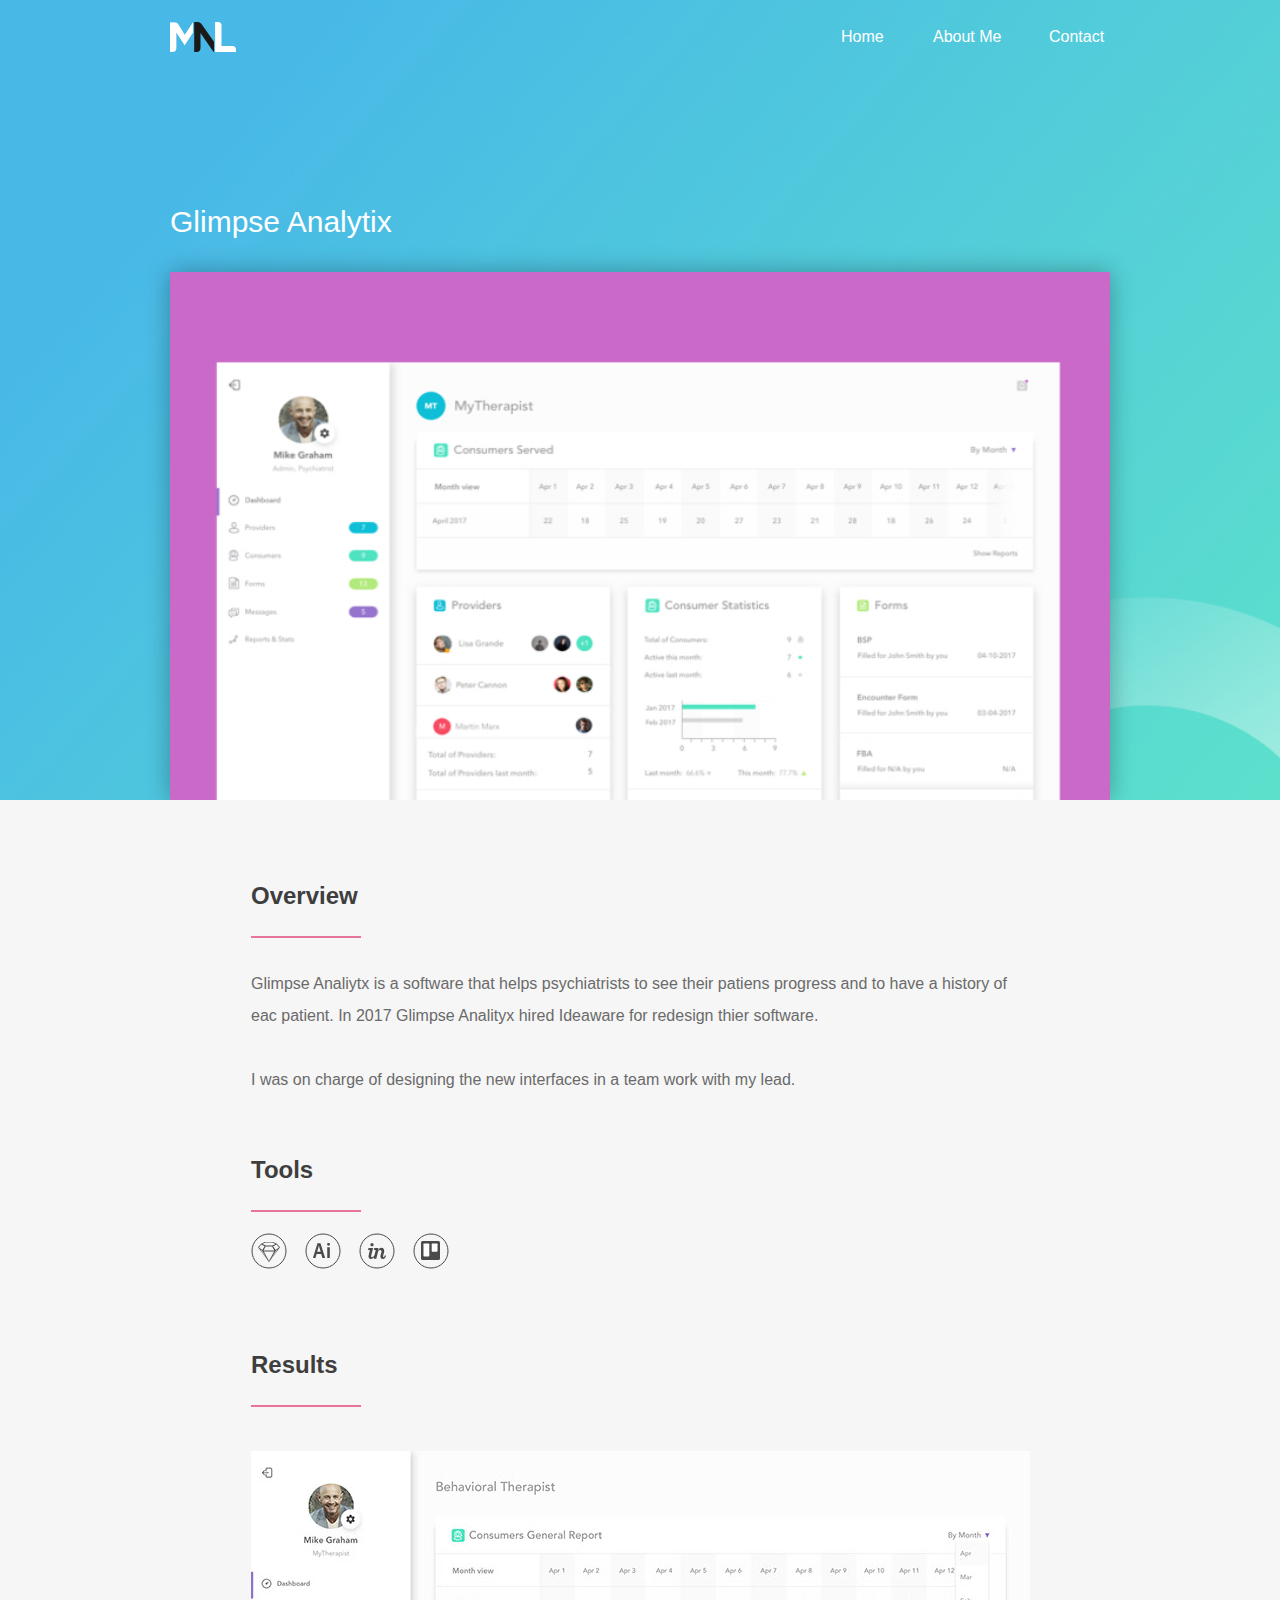
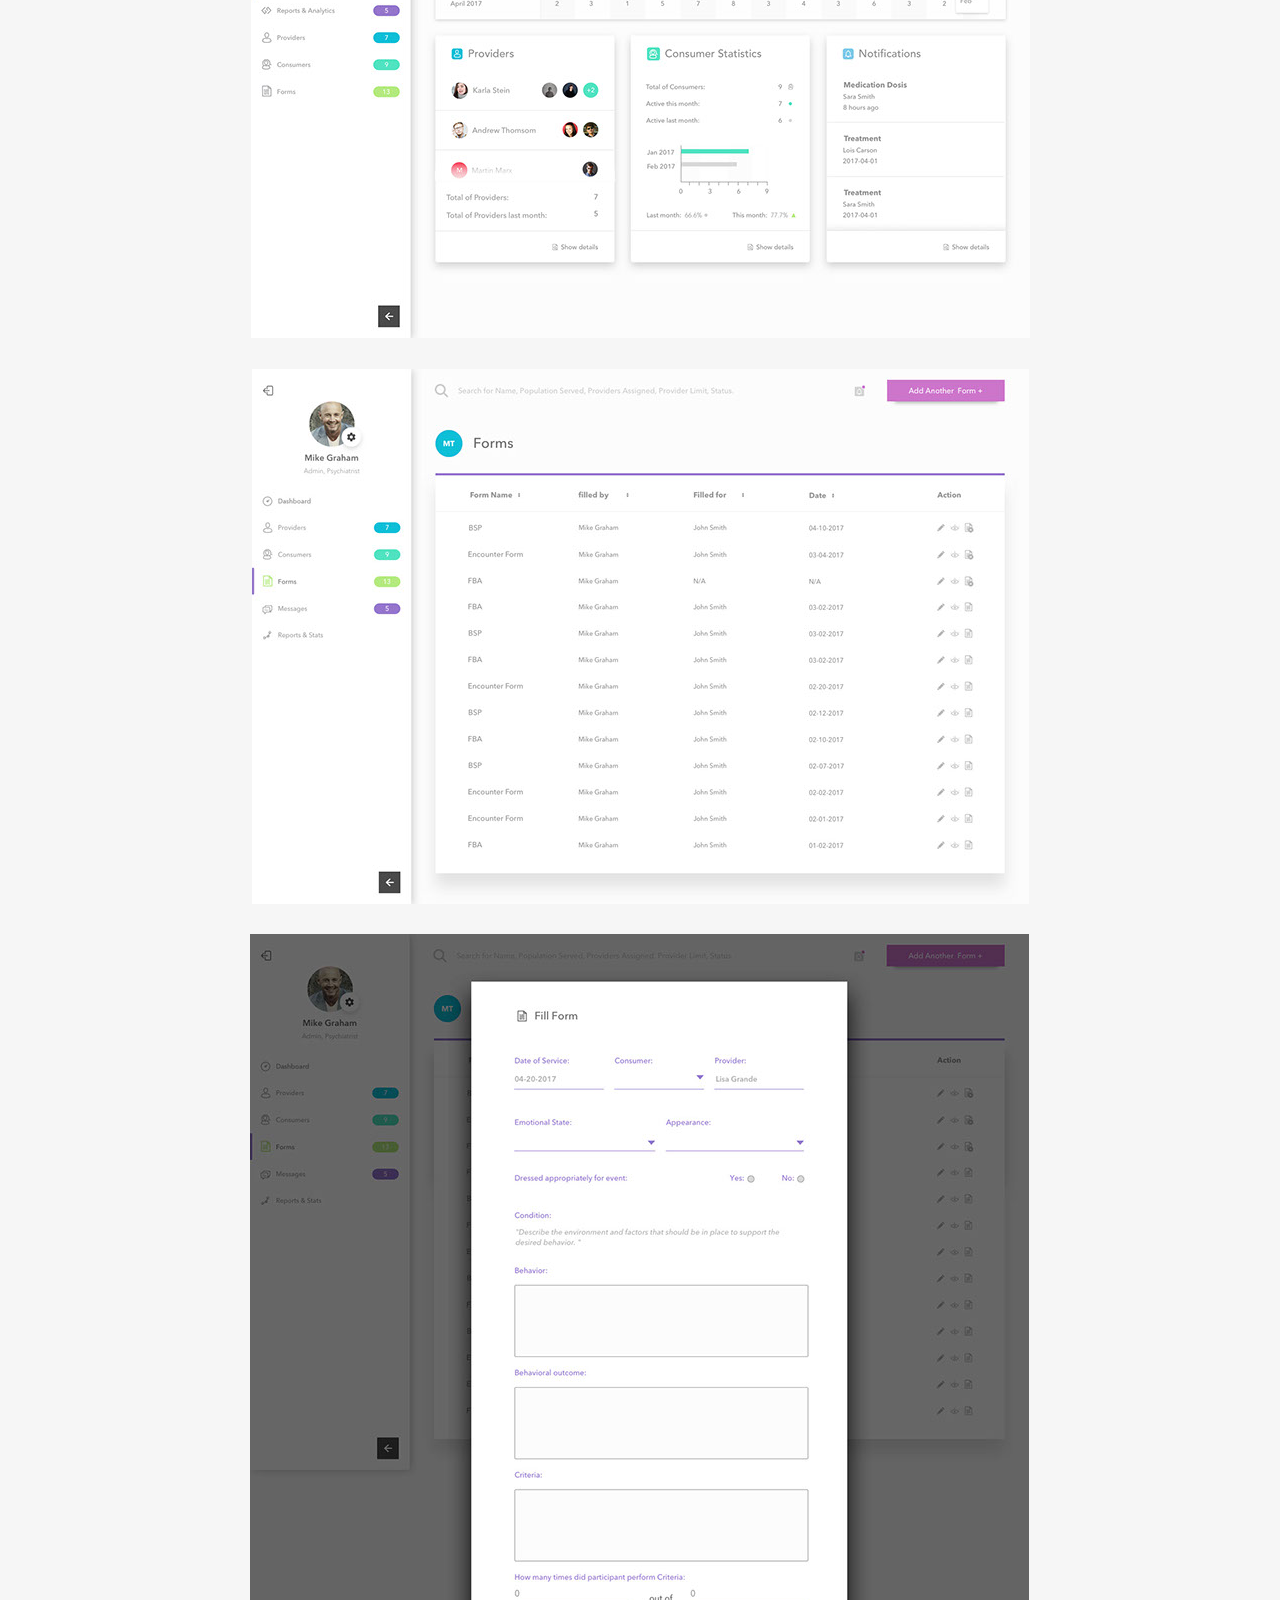
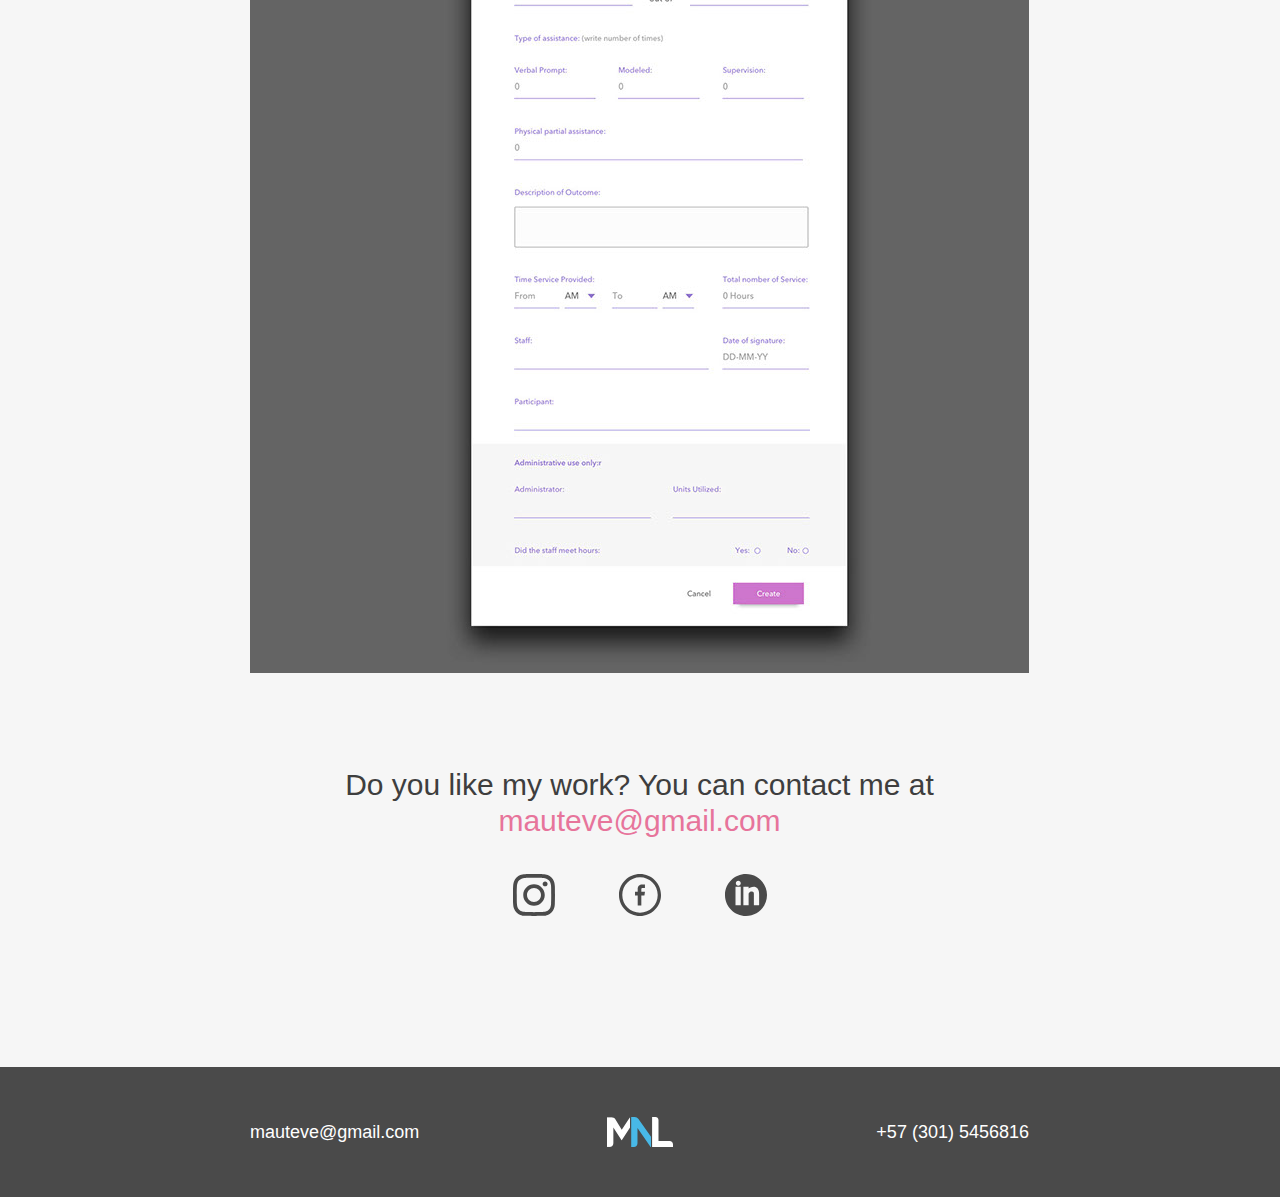
==== commit 62922f83: "change links2" ====
--- a/glipsy.html
+++ b/glipsy.html
@@ -16,7 +16,7 @@
   <title>Glipsy</title>
   <!-- CSS -->
   <link rel="stylesheet" type="text/css" href="css/site_global.css?crc=4159315047"/>
-  <link rel="stylesheet" type="text/css" href="css/glipsy.css?crc=4266372236" id="pagesheet"/>
+  <link rel="stylesheet" type="text/css" href="css/glipsy.css?crc=3995621577" id="pagesheet"/>
   <!-- IE-only CSS -->
   <!--[if lt IE 9]>
   <link rel="stylesheet" type="text/css" href="css/iefonts_glipsy.css?crc=3796105883"/>
--- a/css/glipsy.css
+++ b/css/glipsy.css
@@ -1 +1 @@
-.version.glipsy{color:#0000FE;background-color:#4BAC8C;}#page{z-index:1;width:1280px;min-height:4394px;background-image:none;border-width:0px;border-color:#000000;background-color:transparent;margin-left:auto;margin-right:auto;}#page_position_content{margin-bottom:-3px;width:0.01px;}#u547{z-index:2;min-height:800px;opacity:1;-ms-filter:"progid:DXImageTransform.Microsoft.Alpha(Opacity=100)";filter:alpha(opacity=100);background:transparent url("../images/bg1.jpg?crc=4267783850") no-repeat center center;background-size:cover;}#u547_align_to_page{margin-left:auto;margin-right:auto;position:relative;width:1280px;left:-100px;padding-top:22px;}#pu516{z-index:3;width:0.01px;left:270px;position:relative;}#u516{z-index:3;width:66px;background-color:transparent;position:relative;margin-right:-10000px;}#u517{z-index:4;display:block;}#u538{z-index:35;width:269px;border-width:0px;border-color:transparent;background-color:transparent;position:relative;margin-right:-10000px;margin-top:5px;left:671px;}#u540-4{z-index:36;width:43px;min-height:21px;background-color:transparent;line-height:19px;color:#FFFFFF;font-size:16px;font-family:lato, sans-serif;font-weight:400;position:relative;margin-right:-10000px;}#u539-4{z-index:40;width:76px;min-height:21px;background-color:transparent;line-height:19px;color:#FFFFFF;font-size:16px;font-family:lato, sans-serif;font-weight:400;position:relative;margin-right:-10000px;left:92px;}#u541-4{z-index:44;width:61px;min-height:21px;background-color:transparent;line-height:19px;color:#FFFFFF;font-size:16px;font-family:lato, sans-serif;font-weight:400;position:relative;margin-right:-10000px;left:208px;}#u586-4{z-index:50;width:442px;min-height:32px;background-color:transparent;line-height:36px;color:#FFFFFF;font-size:30px;font-family:lato, sans-serif;font-weight:400;left:270px;margin-top:152px;position:relative;}#u580{z-index:48;width:940px;height:528px;box-shadow:0px 0px 23px rgba(0,0,0,0.3);opacity:1;-ms-filter:"progid:DXImageTransform.Microsoft.Alpha(Opacity=100)";filter:alpha(opacity=100);left:270px;margin-top:32px;position:relative;background:#FFFFFF url("../images/jun2.jpg?crc=338880880") no-repeat center top;background-size:cover;}.js body{visibility:hidden;}.js body.initialized{visibility:visible;}#u547-bw{z-index:2;min-height:800px;}#u583{z-index:49;width:1067px;background-color:#FFFFFF;margin-left:93px;position:relative;}#u583_position_content{margin-bottom:-37px;padding-top:81px;width:100%;}#u550{z-index:54;width:779px;border-width:0px;border-color:transparent;background-color:transparent;margin-left:158px;position:relative;}#u552-4{z-index:55;width:779px;min-height:34px;background-color:transparent;line-height:29px;color:#3E3E3E;font-size:24px;font-family:lato, sans-serif;font-weight:700;position:relative;}#u551{z-index:59;width:110px;height:2px;background-color:#E7749B;margin-top:21px;position:relative;}#u589-7{z-index:72;width:779px;min-height:25px;background-color:transparent;line-height:32px;color:#6A6A6A;font-size:16px;font-family:lato, sans-serif;font-weight:400;margin-left:158px;margin-top:30px;position:relative;}#u592{z-index:60;width:779px;border-width:0px;border-color:transparent;background-color:transparent;margin-left:251px;margin-top:96px;position:relative;}#u593-4{z-index:61;width:779px;min-height:34px;background-color:transparent;line-height:29px;color:#3E3E3E;font-size:24px;font-family:lato, sans-serif;font-weight:700;position:relative;}#u594{z-index:65;width:110px;height:2px;background-color:#E7749B;margin-top:21px;position:relative;}#u629{z-index:79;width:198px;background-color:transparent;margin-left:251px;margin-top:21px;position:relative;}#u625{z-index:80;display:block;}#u645{z-index:66;width:779px;border-width:0px;border-color:transparent;background-color:transparent;margin-left:251px;margin-top:81px;position:relative;}#u647-4{z-index:67;width:779px;min-height:34px;background-color:transparent;line-height:29px;color:#3E3E3E;font-size:24px;font-family:lato, sans-serif;font-weight:700;position:relative;}#u646{z-index:71;width:110px;height:2px;background-color:#E7749B;margin-top:21px;position:relative;}#pu561-3{z-index:5;width:0.01px;margin-left:-200px;margin-top:42px;}#u561-3{z-index:5;width:9px;background-color:transparent;position:relative;margin-right:-10000px;margin-top:106px;}#u528{z-index:8;width:779px;height:490px;opacity:1;-ms-filter:"progid:DXImageTransform.Microsoft.Alpha(Opacity=100)";filter:alpha(opacity=100);position:relative;margin-right:-10000px;left:451px;background:transparent url("../images/newtherapist_month.jpg?crc=3999076400") no-repeat center center;background-size:contain;}#u513{z-index:9;width:779px;height:535px;opacity:1;-ms-filter:"progid:DXImageTransform.Microsoft.Alpha(Opacity=100)";filter:alpha(opacity=100);margin-left:251px;margin-top:30px;position:relative;background:transparent url("../images/forms_new.jpg?crc=3799046264") no-repeat center center;background-size:contain;}#u542{z-index:10;width:779px;height:1339px;opacity:1;-ms-filter:"progid:DXImageTransform.Microsoft.Alpha(Opacity=100)";filter:alpha(opacity=100);margin-left:250px;margin-top:30px;position:relative;background:transparent url("../images/forms_new%20copy%209.jpg?crc=93008302") no-repeat center top;background-size:cover;}#contact{margin-left:640px;position:relative;}.css_verticalspacer .verticalspacer{height:calc(100vh - 4394px);}#u527-7{z-index:11;width:779px;min-height:34px;background-color:transparent;line-height:36px;text-align:center;font-size:30px;font-family:lato, sans-serif;font-weight:400;margin-left:250px;margin-top:76px;position:relative;}#u527-2{color:#3E3E3E;}#u527-5{color:#E7749B;}#u527-3{text-decoration:none;color:#E7749B;}#pu564{z-index:22;width:0.01px;margin-left:513px;margin-top:35px;}#u564{z-index:22;width:42px;background-color:transparent;position:relative;margin-right:-10000px;}#u565{z-index:23;display:block;}#u556{z-index:18;width:42px;background-color:transparent;position:relative;margin-right:-10000px;left:106px;}#u557{z-index:19;display:block;}#u548{z-index:20;width:42px;background-color:transparent;position:relative;margin-right:-10000px;left:212px;}#u549{z-index:21;display:block;}#u563{z-index:24;min-height:80px;background-color:#4A4A4A;padding-bottom:50px;}#u563_align_to_page{margin-left:auto;margin-right:auto;position:relative;width:1280px;left:-100px;}#u514-4{z-index:27;width:180px;min-height:11px;background-color:transparent;line-height:22px;color:#FFFFFF;font-size:18px;font-family:lato, sans-serif;font-weight:400;position:relative;margin-right:-10000px;margin-top:54px;left:350px;}#u529{z-index:25;width:66px;background-color:transparent;position:relative;margin-right:-10000px;margin-top:50px;left:707px;}#u530{z-index:26;display:block;}#u511-4{z-index:31;width:180px;min-height:11px;background-color:transparent;line-height:22px;color:#FFFFFF;text-align:right;font-size:18px;font-family:lato, sans-serif;font-weight:400;position:relative;margin-right:-10000px;margin-top:54px;left:949px;}#u563-bw{z-index:24;min-height:80px;margin-top:151px;}#muse_css_mq,.html{background-color:#FFFFFF;}body{position:relative;min-width:1280px;}+.version.glipsy{color:#0000EE;background-color:#2858C9;}#muse_css_mq{background-color:#FFFFFF;}#page{z-index:1;width:1280px;min-height:4394px;background-image:none;border-width:0px;border-color:#000000;background-color:transparent;margin-left:auto;margin-right:auto;}#page_position_content{margin-bottom:-3px;width:0.01px;}#u547{z-index:2;min-height:800px;opacity:1;-ms-filter:"progid:DXImageTransform.Microsoft.Alpha(Opacity=100)";filter:alpha(opacity=100);background:transparent url("../images/bg1.jpg?crc=4267783850") no-repeat center center;background-size:cover;}#u547_align_to_page{margin-left:auto;margin-right:auto;position:relative;width:1280px;left:-100px;padding-top:22px;}#pu516{z-index:3;width:0.01px;left:270px;position:relative;}#u516{z-index:3;width:66px;background-color:transparent;position:relative;margin-right:-10000px;}#u517{z-index:4;display:block;}#u538{z-index:35;width:269px;border-width:0px;border-color:transparent;background-color:transparent;position:relative;margin-right:-10000px;margin-top:5px;left:671px;}#u540-4{z-index:36;width:43px;min-height:21px;background-color:transparent;line-height:19px;color:#FFFFFF;font-size:16px;font-family:lato, sans-serif;font-weight:400;position:relative;margin-right:-10000px;}#u539-4{z-index:40;width:76px;min-height:21px;background-color:transparent;line-height:19px;color:#FFFFFF;font-size:16px;font-family:lato, sans-serif;font-weight:400;position:relative;margin-right:-10000px;left:92px;}#u541-4{z-index:44;width:61px;min-height:21px;background-color:transparent;line-height:19px;color:#FFFFFF;font-size:16px;font-family:lato, sans-serif;font-weight:400;position:relative;margin-right:-10000px;left:208px;}#u586-4{z-index:50;width:442px;min-height:32px;background-color:transparent;line-height:36px;color:#FFFFFF;font-size:30px;font-family:lato, sans-serif;font-weight:400;left:270px;margin-top:152px;position:relative;}#u580{z-index:48;width:940px;height:528px;box-shadow:0px 0px 23px rgba(0,0,0,0.3);opacity:1;-ms-filter:"progid:DXImageTransform.Microsoft.Alpha(Opacity=100)";filter:alpha(opacity=100);left:270px;margin-top:32px;position:relative;background:#FFFFFF url("../images/jun2.jpg?crc=338880880") no-repeat center top;background-size:cover;}.js body{visibility:hidden;}.js body.initialized{visibility:visible;}#u547-bw{z-index:2;min-height:800px;}#u583{z-index:49;width:1067px;background-color:#F6F6F6;margin-left:93px;position:relative;}#u583_position_content{margin-bottom:-37px;padding-top:81px;width:100%;}#u550{z-index:54;width:779px;border-width:0px;border-color:transparent;background-color:transparent;margin-left:158px;position:relative;}#u552-4{z-index:55;width:779px;min-height:34px;background-color:transparent;line-height:29px;color:#3E3E3E;font-size:24px;font-family:lato, sans-serif;font-weight:700;position:relative;}#u551{z-index:59;width:110px;height:2px;background-color:#E7749B;margin-top:21px;position:relative;}#u589-7{z-index:72;width:779px;min-height:25px;background-color:transparent;line-height:32px;color:#6A6A6A;font-size:16px;font-family:lato, sans-serif;font-weight:400;margin-left:158px;margin-top:30px;position:relative;}#u592{z-index:60;width:779px;border-width:0px;border-color:transparent;background-color:transparent;margin-left:251px;margin-top:96px;position:relative;}#u593-4{z-index:61;width:779px;min-height:34px;background-color:transparent;line-height:29px;color:#3E3E3E;font-size:24px;font-family:lato, sans-serif;font-weight:700;position:relative;}#u594{z-index:65;width:110px;height:2px;background-color:#E7749B;margin-top:21px;position:relative;}#u629{z-index:79;width:198px;background-color:transparent;margin-left:251px;margin-top:21px;position:relative;}#u625{z-index:80;display:block;}#u645{z-index:66;width:779px;border-width:0px;border-color:transparent;background-color:transparent;margin-left:251px;margin-top:81px;position:relative;}#u647-4{z-index:67;width:779px;min-height:34px;background-color:transparent;line-height:29px;color:#3E3E3E;font-size:24px;font-family:lato, sans-serif;font-weight:700;position:relative;}#u646{z-index:71;width:110px;height:2px;background-color:#E7749B;margin-top:21px;position:relative;}#pu561-3{z-index:5;width:0.01px;margin-left:-200px;margin-top:42px;}#u561-3{z-index:5;width:9px;background-color:transparent;position:relative;margin-right:-10000px;margin-top:106px;}#u528{z-index:8;width:779px;height:490px;opacity:1;-ms-filter:"progid:DXImageTransform.Microsoft.Alpha(Opacity=100)";filter:alpha(opacity=100);position:relative;margin-right:-10000px;left:451px;background:transparent url("../images/newtherapist_month.jpg?crc=3999076400") no-repeat center center;background-size:contain;}#u513{z-index:9;width:779px;height:535px;opacity:1;-ms-filter:"progid:DXImageTransform.Microsoft.Alpha(Opacity=100)";filter:alpha(opacity=100);margin-left:251px;margin-top:30px;position:relative;background:transparent url("../images/forms_new.jpg?crc=3799046264") no-repeat center center;background-size:contain;}#u542{z-index:10;width:779px;height:1339px;opacity:1;-ms-filter:"progid:DXImageTransform.Microsoft.Alpha(Opacity=100)";filter:alpha(opacity=100);margin-left:250px;margin-top:30px;position:relative;background:transparent url("../images/forms_new%20copy%209.jpg?crc=93008302") no-repeat center top;background-size:cover;}#contact{margin-left:640px;position:relative;}.css_verticalspacer .verticalspacer{height:calc(100vh - 4394px);}#u527-7{z-index:11;width:779px;min-height:34px;background-color:transparent;line-height:36px;text-align:center;font-size:30px;font-family:lato, sans-serif;font-weight:400;margin-left:250px;margin-top:76px;position:relative;}#u527-2{color:#3E3E3E;}#u527-5{color:#E7749B;}#u527-3{text-decoration:none;color:#E7749B;}#pu564{z-index:22;width:0.01px;margin-left:513px;margin-top:35px;}#u564{z-index:22;width:42px;background-color:transparent;position:relative;margin-right:-10000px;}#u565{z-index:23;display:block;}#u556{z-index:18;width:42px;background-color:transparent;position:relative;margin-right:-10000px;left:106px;}#u557{z-index:19;display:block;}#u548{z-index:20;width:42px;background-color:transparent;position:relative;margin-right:-10000px;left:212px;}#u549{z-index:21;display:block;}#u563{z-index:24;min-height:80px;background-color:#4A4A4A;padding-bottom:50px;}#u563_align_to_page{margin-left:auto;margin-right:auto;position:relative;width:1280px;left:-100px;}#u514-4{z-index:27;width:180px;min-height:11px;background-color:transparent;line-height:22px;color:#FFFFFF;font-size:18px;font-family:lato, sans-serif;font-weight:400;position:relative;margin-right:-10000px;margin-top:54px;left:350px;}#u529{z-index:25;width:66px;background-color:transparent;position:relative;margin-right:-10000px;margin-top:50px;left:707px;}#u530{z-index:26;display:block;}#u511-4{z-index:31;width:180px;min-height:11px;background-color:transparent;line-height:22px;color:#FFFFFF;text-align:right;font-size:18px;font-family:lato, sans-serif;font-weight:400;position:relative;margin-right:-10000px;margin-top:54px;left:949px;}#u563-bw{z-index:24;min-height:80px;margin-top:151px;}.html{background-color:#F6F6F6;}body{position:relative;min-width:1280px;}